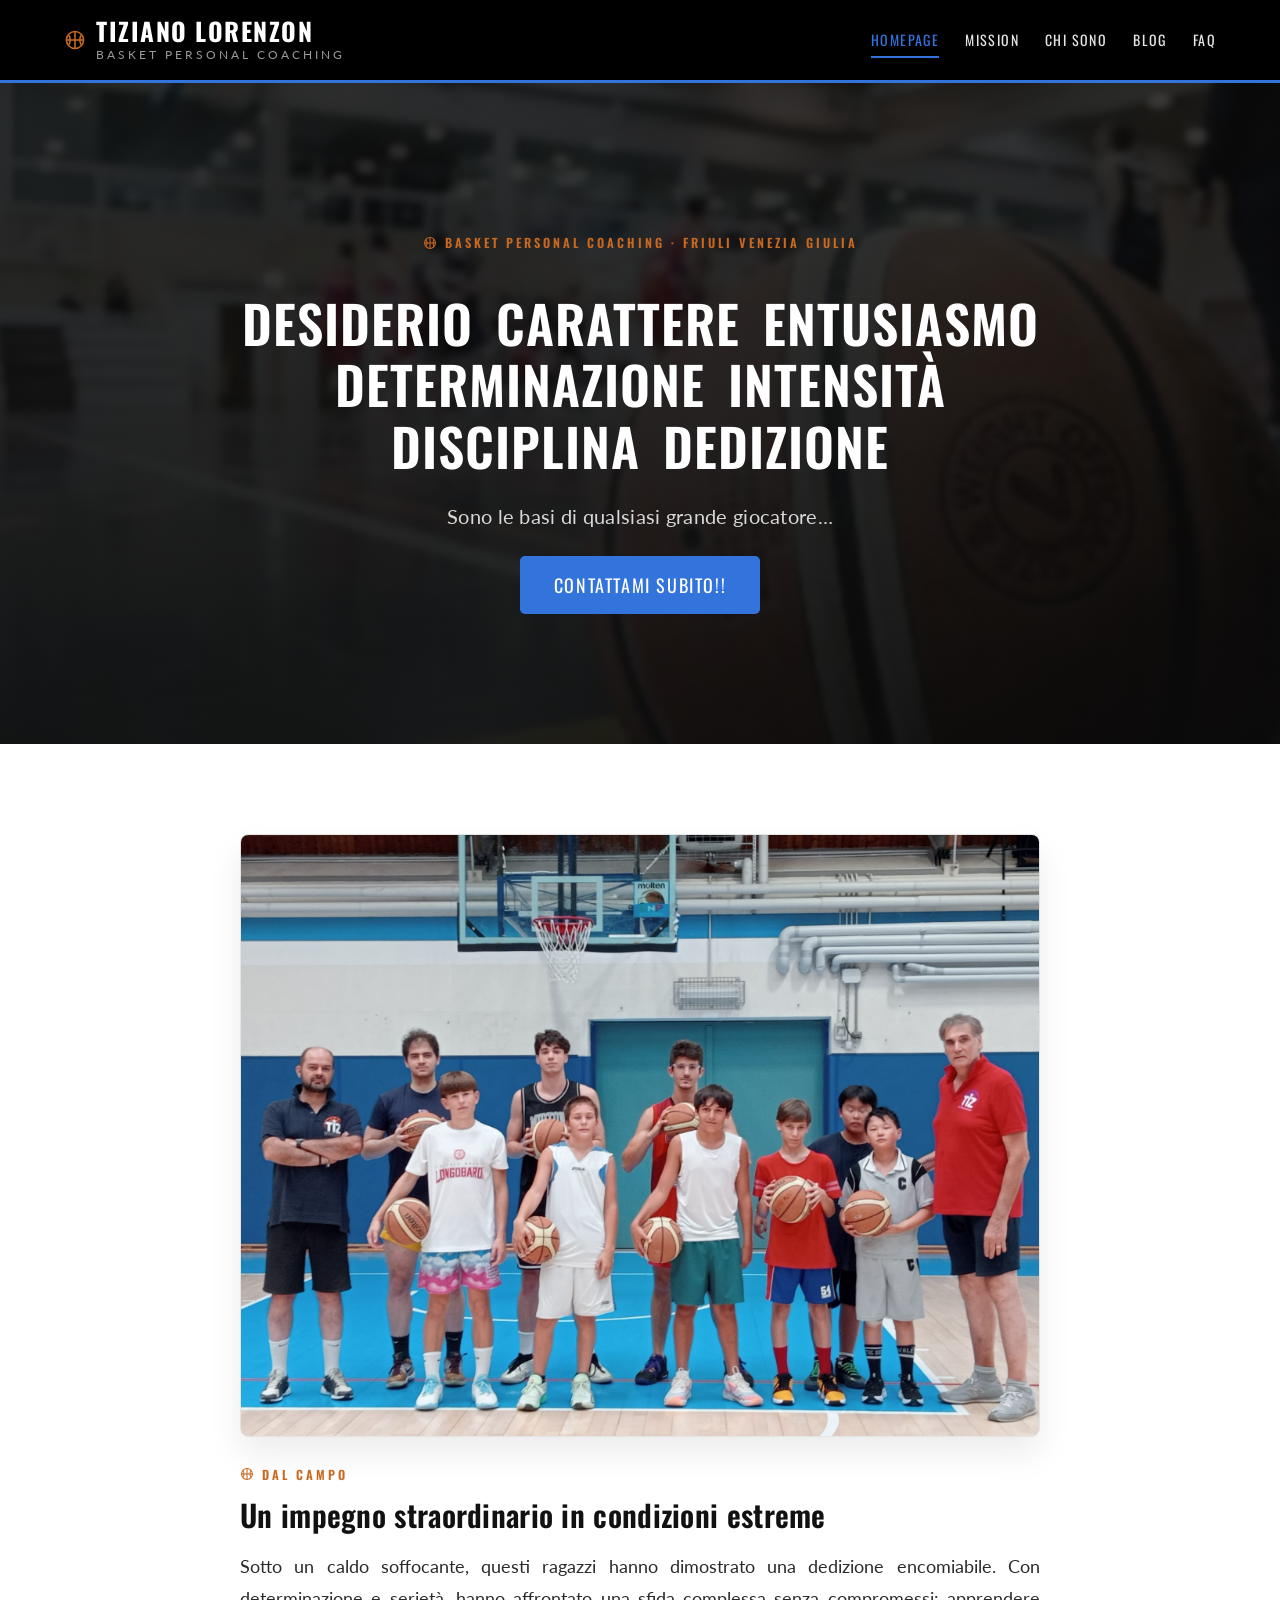
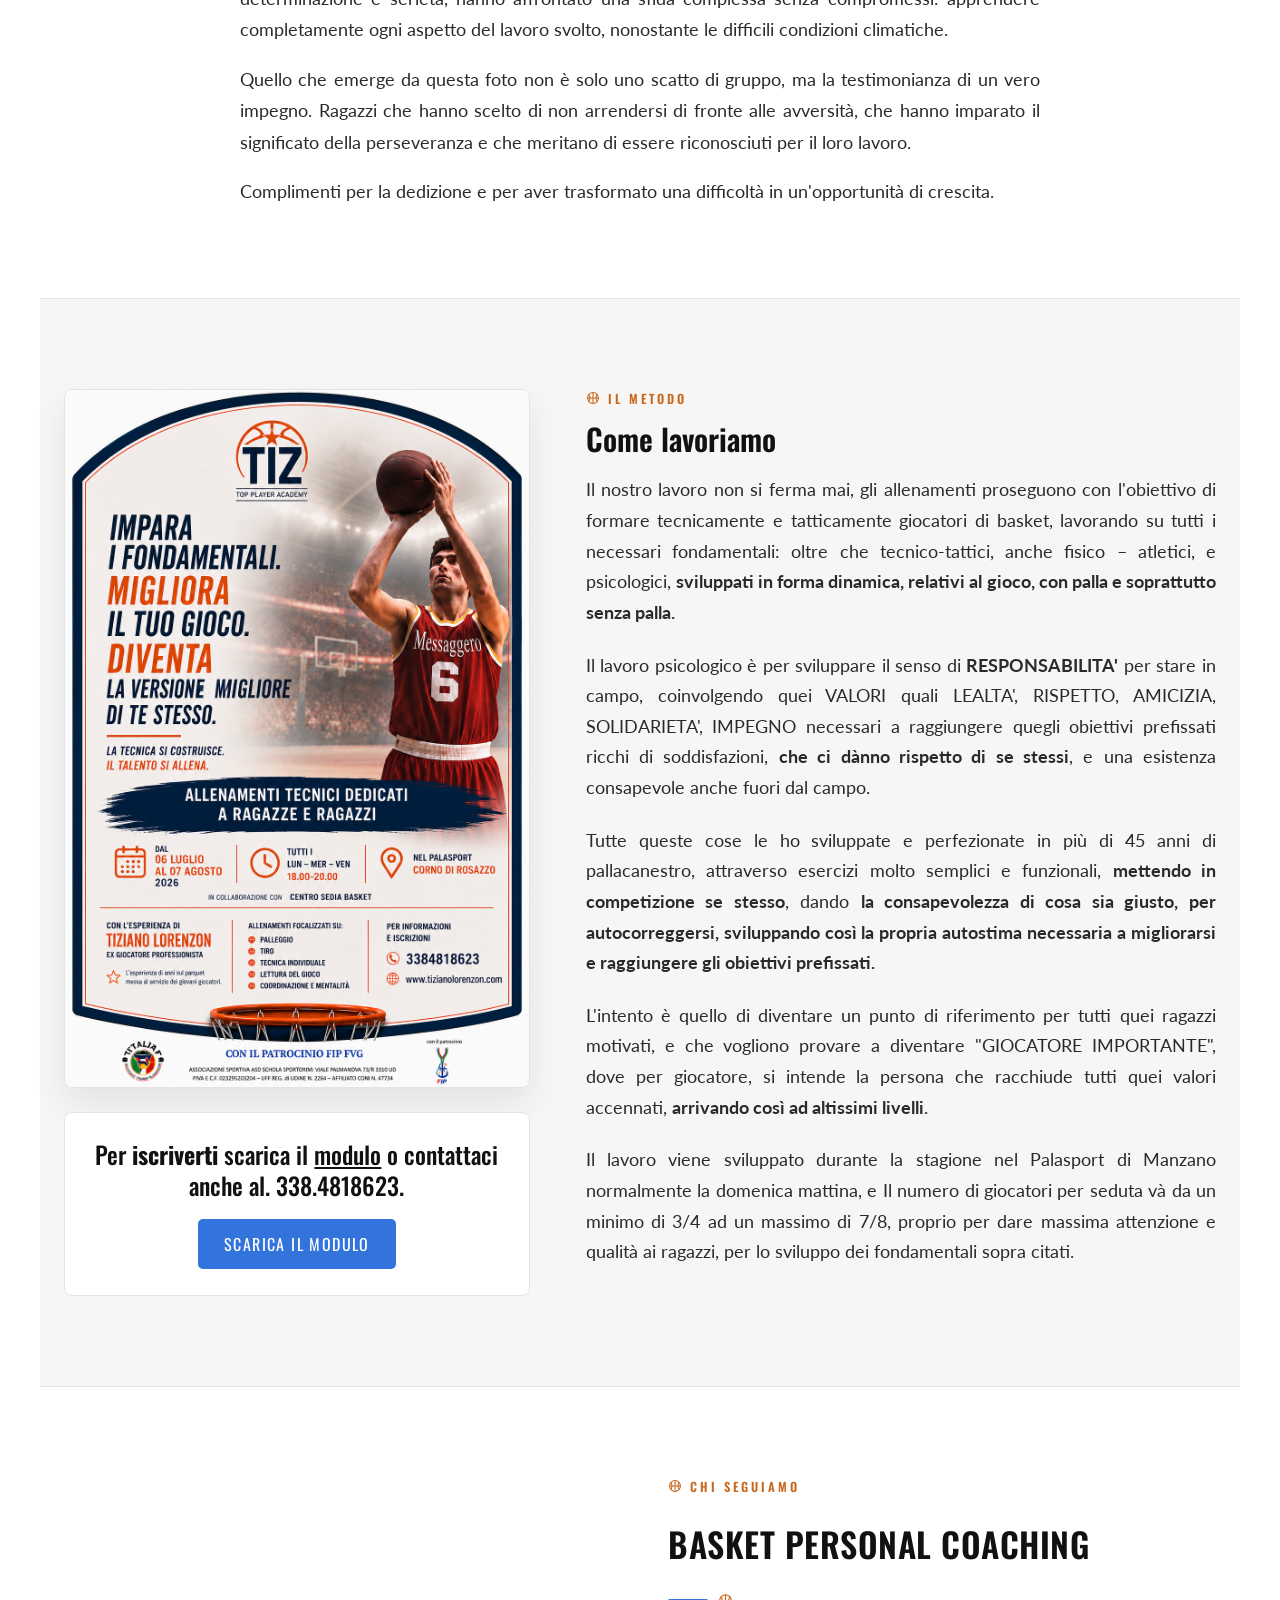
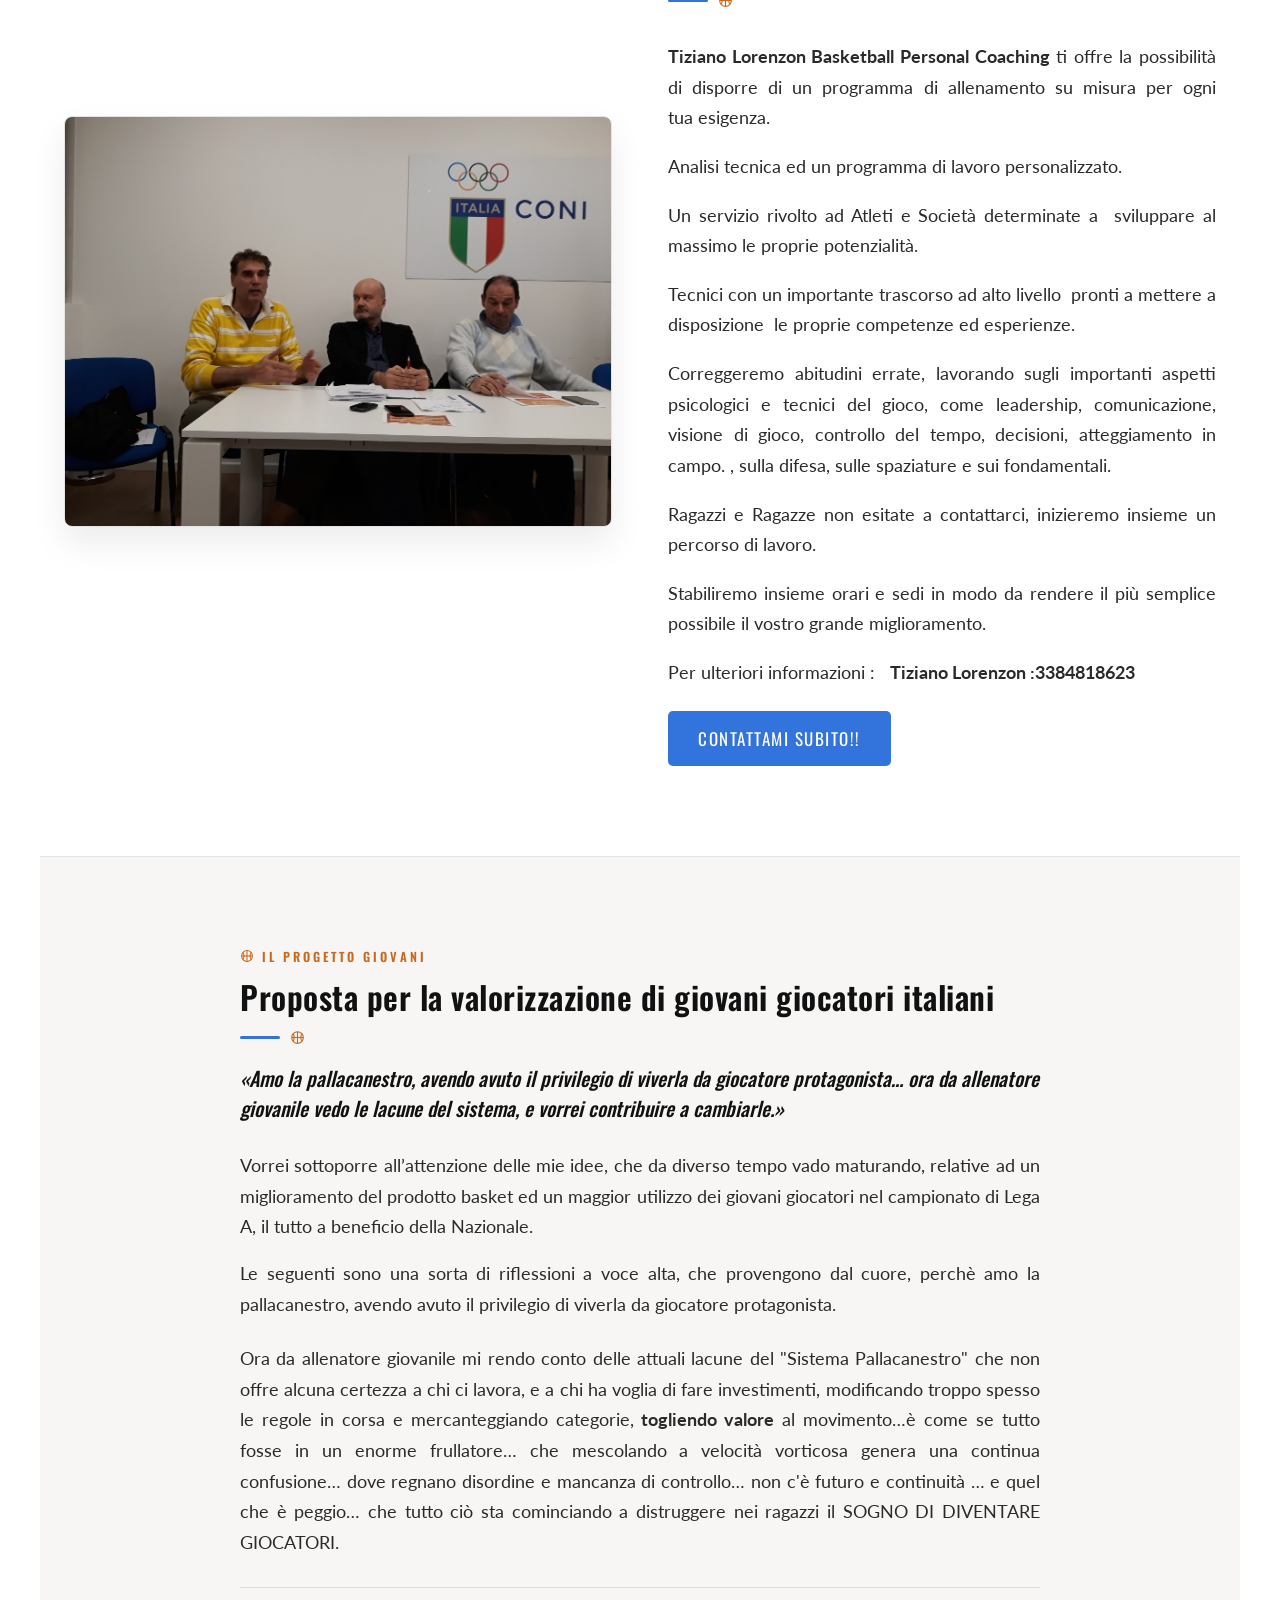
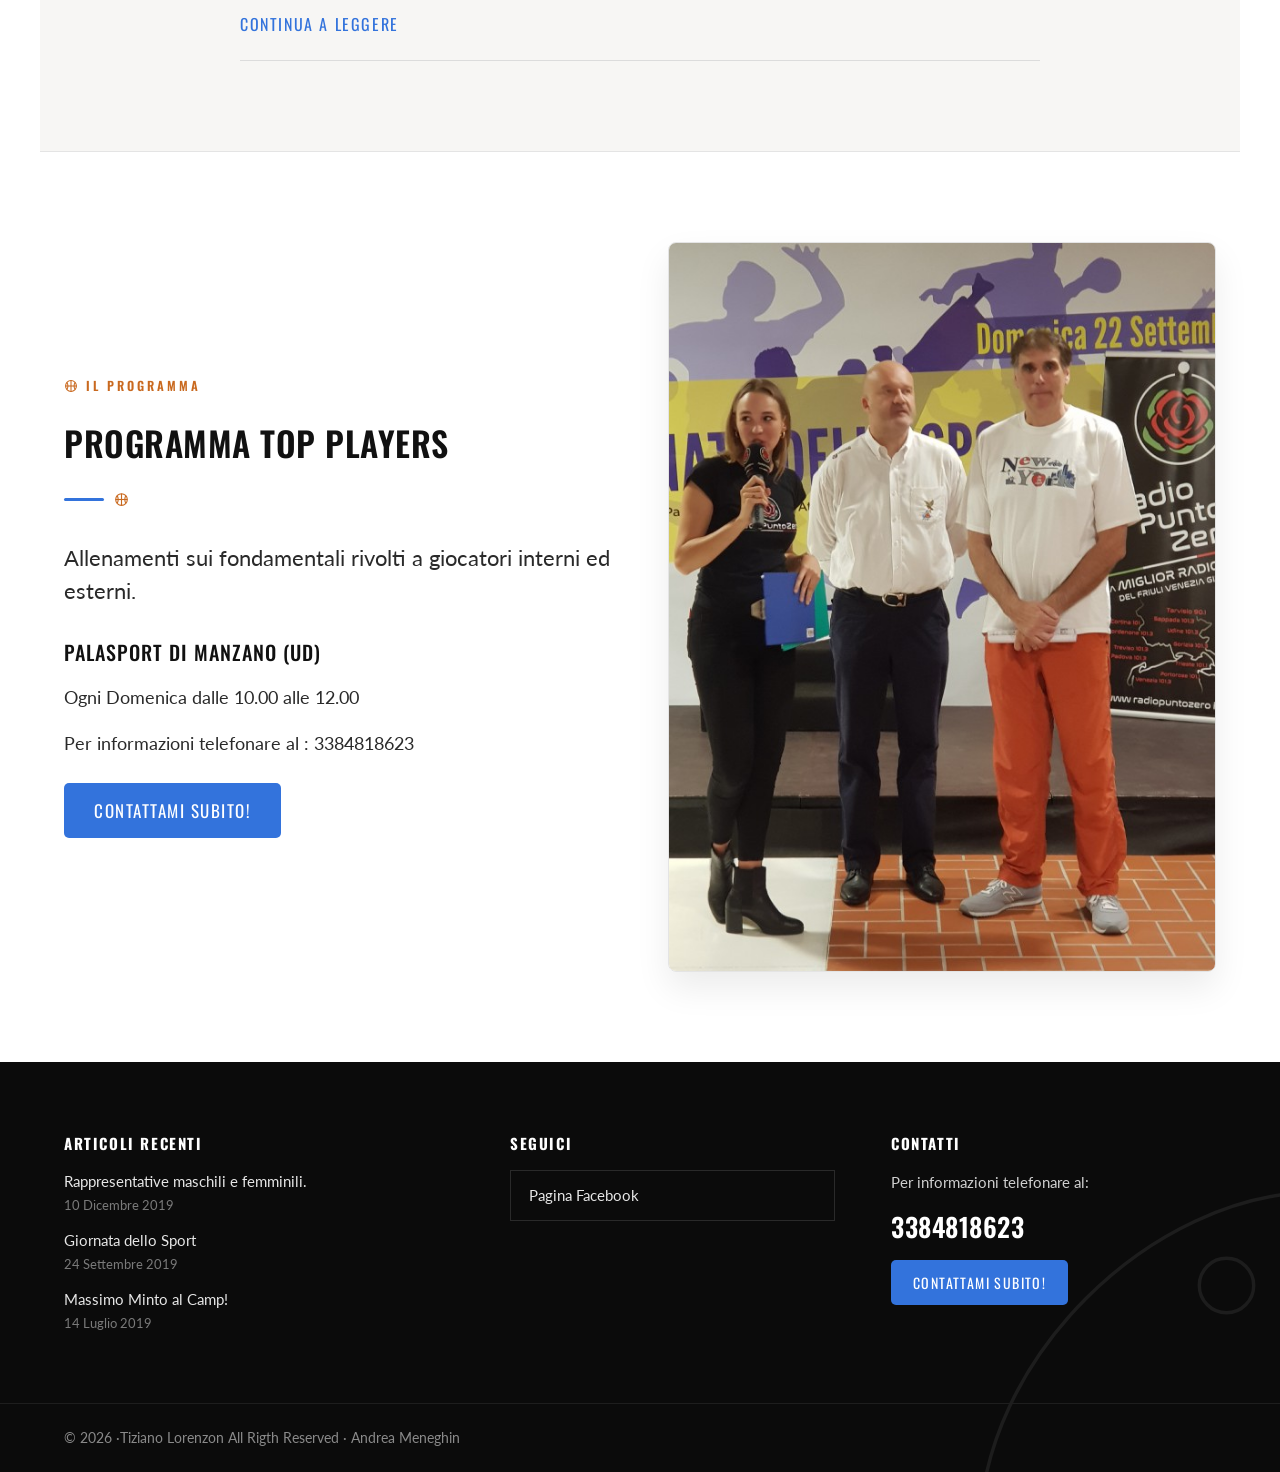
==== index.html @ ccef646a "Revert "Make internal links/paths absolute, drop placeholder footer link, fix typo" This reverts com" ====
<!DOCTYPE html>
<html lang="it">
<head>
<meta charset="utf-8"/>
<meta name="viewport" content="width=device-width, initial-scale=1"/>
<title>Tiziano Lorenzon — Basket Personal Coaching</title>
<meta name="description" content="Tiziano Lorenzon, ex giocatore professionista di Serie A, offre allenamenti personalizzati di basket per ragazzi e ragazze in Friuli Venezia Giulia con la TIZ Top Player Academy."/>
<link rel="canonical" href="https://tizianolorenzon.com/"/>
<meta property="og:type" content="website"/>
<meta property="og:site_name" content="Tiziano Lorenzon Basket Personal Coaching"/>
<meta property="og:title" content="Tiziano Lorenzon — Basket Personal Coaching"/>
<meta property="og:description" content="Tiziano Lorenzon, ex giocatore professionista di Serie A, offre allenamenti personalizzati di basket per ragazzi e ragazze in Friuli Venezia Giulia con la TIZ Top Player Academy."/>
<meta property="og:url" content="https://tizianolorenzon.com/"/>
<meta property="og:image" content="https://tizianolorenzon.com/uploads/tiz-camp.jpg"/>
<meta property="og:locale" content="it_IT"/>
<meta name="twitter:card" content="summary_large_image"/>
<meta name="twitter:title" content="Tiziano Lorenzon — Basket Personal Coaching"/>
<meta name="twitter:description" content="Tiziano Lorenzon, ex giocatore professionista di Serie A, offre allenamenti personalizzati di basket per ragazzi e ragazze in Friuli Venezia Giulia."/>
<meta name="twitter:image" content="https://tizianolorenzon.com/uploads/tiz-camp.jpg"/>
<link rel="icon" href="data:image/svg+xml,%3Csvg xmlns='http://www.w3.org/2000/svg' viewBox='0 0 24 24' fill='none' stroke='%23c9691f' stroke-width='1.8'%3E%3Ccircle cx='12' cy='12' r='9.3'/%3E%3Cpath d='M12 2.7v18.6'/%3E%3Cpath d='M2.7 12h18.6'/%3E%3Cpath d='M4.7 5.9c2.7 2.9 2.7 9.3 0 12.2'/%3E%3Cpath d='M19.3 5.9c-2.7 2.9-2.7 9.3 0 12.2'/%3E%3C/svg%3E"/>
<link rel="preconnect" href="https://fonts.googleapis.com"/>
<link rel="preconnect" href="https://fonts.gstatic.com" crossorigin/>
<link href="https://fonts.googleapis.com/css2?family=Oswald:wght@400;500;600;700&family=Lato:ital,wght@0,400;0,700;1,400&display=swap" rel="stylesheet"/>
<link href="assets/site.css" rel="stylesheet"/>
</head>
<body>
<div style="width:100%;background:#ffffff">

  <header style="position:sticky;top:0;z-index:50;background:#000000;color:#ffffff;border-bottom:3px solid var(--tl-blue)">
    <div style="max-width:1200px;margin:0 auto;padding:18px 24px;display:flex;align-items:center;justify-content:space-between;gap:24px;flex-wrap:wrap">
      <a href="index.html" style="color:#fff;display:flex;align-items:center;gap:10px">
        <svg class="tl-logo-ball" width="22" height="22" viewBox="0 0 24 24" fill="none" stroke="currentColor" stroke-width="1.7" aria-hidden="true"><circle cx="12" cy="12" r="9.3"/><path d="M12 2.7v18.6"/><path d="M2.7 12h18.6"/><path d="M4.7 5.9c2.7 2.9 2.7 9.3 0 12.2"/><path d="M19.3 5.9c-2.7 2.9-2.7 9.3 0 12.2"/></svg>
        <span style="display:flex;flex-direction:column;gap:4px">
          <span style="font-family:Oswald,sans-serif;font-size:25px;font-weight:700;line-height:1;letter-spacing:1.5px;text-transform:uppercase">Tiziano Lorenzon</span>
          <span style="font-size:12px;letter-spacing:3px;text-transform:uppercase;color:#9a9a9a">Basket Personal Coaching</span>
        </span>
      </a>
      <input type="checkbox" id="tl-menu-toggle" class="tl-menu-toggle"/>
      <label for="tl-menu-toggle" class="tl-hamburger" aria-label="Apri menu"><span></span><span></span><span></span></label>
      <nav class="tl-nav" style="display:flex;align-items:center;gap:26px;flex-wrap:wrap;font-family:Oswald,sans-serif;font-size:14px;letter-spacing:1.4px;text-transform:uppercase">
        <a href="index.html" style="color:var(--tl-blue);padding:6px 0;border-bottom:2px solid var(--tl-blue)">Homepage</a>
        <a class="hv0" href="mission.html" style="color:#e6e6e6;padding:6px 0;border-bottom:2px solid transparent">Mission</a>
        <a class="hv0" href="chi-sono.html" style="color:#e6e6e6;padding:6px 0;border-bottom:2px solid transparent">Chi sono</a>
        <a class="hv0" href="blog.html" style="color:#e6e6e6;padding:6px 0;border-bottom:2px solid transparent">Blog</a>
        <a class="hv0" href="faq.html" style="color:#e6e6e6;padding:6px 0;border-bottom:2px solid transparent">Faq</a>
      </nav>
    </div>
  </header>

  <section style="position:relative;background:#0b0b0b;overflow:hidden">
    <img src="uploads/pexels-bk-aguilar-945471-1-1-300x207.jpg" alt="" style="position:absolute;inset:0;width:100%;height:100%;object-fit:cover;opacity:0.5;filter:grayscale(0.4) blur(2px);transform:scale(1.05)"/>
    <div style="position:absolute;inset:0;background:linear-gradient(180deg,rgba(11,11,11,0.62) 0%,rgba(11,11,11,0.82) 100%)"></div>
    <div class="tl-hero-pad" style="position:relative;max-width:900px;margin:0 auto;padding:150px 24px 130px;display:flex;flex-direction:column;align-items:center;gap:28px;text-align:center">
      <span class="tl-eyebrow" style="color:var(--tl-orange)"><svg viewBox="0 0 24 24" fill="none" stroke="currentColor" stroke-width="1.8" aria-hidden="true"><circle cx="12" cy="12" r="9.3"/><path d="M12 2.7v18.6"/><path d="M2.7 12h18.6"/><path d="M4.7 5.9c2.7 2.9 2.7 9.3 0 12.2"/><path d="M19.3 5.9c-2.7 2.9-2.7 9.3 0 12.2"/></svg>Basket Personal Coaching &middot; Friuli Venezia Giulia</span>
      <h1 class="tl-hero-h" style="margin:0;font-family:Oswald,sans-serif;font-weight:600;font-size:52px;line-height:1.18;letter-spacing:1px;word-spacing:9px;color:#ffffff;text-transform:uppercase">Desiderio Carattere Entusiasmo Determinazione Intensità Disciplina Dedizione</h1>
      <p style="margin:0;font-size:20px;color:#d8d8d8;letter-spacing:0.3px">Sono le basi di qualsiasi grande giocatore&#8230;</p>
      <a class="hv3" href="mailto:basket.tiziano@gmail.com" style="background:var(--tl-blue);color:#ffffff;font-family:Oswald,sans-serif;font-size:18px;letter-spacing:1.6px;text-transform:uppercase;padding:16px 34px;border-radius:5px">Contattami subito!!</a>
    </div>
  </section>

  <section class="tl-pad" style="max-width:1200px;margin:0 auto;padding:90px 24px 0">
    <div style="max-width:800px;margin:0 auto">
      <img class="tl-frame" src="uploads/tiz-camp.jpg" alt="Un impegno straordinario in condizioni estreme" width="2040" height="1536" style="width:100%;height:auto;margin-bottom:28px"/>
      <span class="tl-eyebrow"><svg viewBox="0 0 24 24" fill="none" stroke="currentColor" stroke-width="1.8" aria-hidden="true"><circle cx="12" cy="12" r="9.3"/><path d="M12 2.7v18.6"/><path d="M2.7 12h18.6"/><path d="M4.7 5.9c2.7 2.9 2.7 9.3 0 12.2"/><path d="M19.3 5.9c-2.7 2.9-2.7 9.3 0 12.2"/></svg>Dal campo</span>
      <h2 style="margin:0 0 18px;font-family:Oswald,sans-serif;font-weight:600;font-size:30px;line-height:1.25;letter-spacing:0.3px;color:var(--tl-ink-3)">Un impegno straordinario in condizioni estreme</h2>
      <div style="display:flex;flex-direction:column;gap:18px;font-size:17.5px;line-height:1.8;color:var(--tl-ink-2);text-align:justify;text-wrap:pretty">
        <p style="margin:0">Sotto un caldo soffocante, questi ragazzi hanno dimostrato una dedizione encomiabile. Con determinazione e serietà, hanno affrontato una sfida complessa senza compromessi: apprendere completamente ogni aspetto del lavoro svolto, nonostante le difficili condizioni climatiche.</p>
        <p style="margin:0">Quello che emerge da questa foto non è solo uno scatto di gruppo, ma la testimonianza di un vero impegno. Ragazzi che hanno scelto di non arrendersi di fronte alle avversità, che hanno imparato il significato della perseveranza e che meritano di essere riconosciuti per il loro lavoro.</p>
        <p style="margin:0">Complimenti per la dedizione e per aver trasformato una difficoltà in un'opportunità di crescita.</p>
      </div>
    </div>
  </section>

  <section class="tl-pad" style="max-width:1200px;margin:0 auto;padding:90px 24px;margin-top:90px;background:var(--tl-bg-alt);border-top:1px solid var(--tl-border);border-bottom:1px solid var(--tl-border)">
    <div class="tl-2col" style="display:grid;grid-template-columns:0.85fr 1.15fr;gap:56px;align-items:start">
      <div class="tl-sticky" style="display:flex;flex-direction:column;gap:24px;position:sticky;top:130px">
        <img class="tl-frame" src="uploads/Tiz.png" alt="TIZ Top Player Academy 2026" width="1024" height="1536" style="width:100%;max-width:1024px;height:auto;aspect-ratio:1024/1536"/>
        <div class="tl-card" style="background:#ffffff;padding:26px;display:flex;flex-direction:column;gap:18px;align-items:center;text-align:center">
          <h2 style="margin:0;font-family:Oswald,sans-serif;font-weight:500;font-size:24px;line-height:1.3;color:var(--tl-ink-3)">Per <strong style="font-weight:700">iscriverti</strong> scarica il <a href="uploads/ISCR.-ACADEMY.pdf" download style="color:var(--tl-ink-3);text-decoration:underline">modulo</a>&nbsp;o contattaci anche al. 338.4818623.</h2>
          <a class="hv3" href="uploads/ISCR.-ACADEMY.pdf" download style="background:var(--tl-blue);color:#ffffff;font-family:Oswald,sans-serif;font-size:16px;letter-spacing:1.4px;text-transform:uppercase;padding:13px 26px;border-radius:5px">Scarica il modulo</a>
        </div>
      </div>
      <div>
        <span class="tl-eyebrow"><svg viewBox="0 0 24 24" fill="none" stroke="currentColor" stroke-width="1.8" aria-hidden="true"><circle cx="12" cy="12" r="9.3"/><path d="M12 2.7v18.6"/><path d="M2.7 12h18.6"/><path d="M4.7 5.9c2.7 2.9 2.7 9.3 0 12.2"/><path d="M19.3 5.9c-2.7 2.9-2.7 9.3 0 12.2"/></svg>Il metodo</span>
        <h2 style="margin:0 0 18px;font-family:Oswald,sans-serif;font-weight:600;font-size:30px;line-height:1.25;color:var(--tl-ink-3)">Come lavoriamo</h2>
        <div style="display:flex;flex-direction:column;gap:22px;font-size:17.5px;line-height:1.75;color:var(--tl-ink-2);text-align:justify;text-wrap:pretty">
          <p style="margin:0">Il nostro lavoro non si ferma mai, gli allenamenti proseguono con l'obiettivo di formare tecnicamente e tatticamente giocatori di basket, lavorando su tutti i necessari fondamentali: oltre che tecnico-tattici, anche fisico – atletici, e psicologici, <strong>sviluppati in forma dinamica, relativi al gioco, con palla e soprattutto senza palla.</strong></p>
          <p style="margin:0">Il lavoro psicologico è per sviluppare il senso di <strong>RESPONSABILITA'</strong> per stare in campo, coinvolgendo quei VALORI quali LEALTA', RISPETTO, AMICIZIA, SOLIDARIETA', IMPEGNO necessari a raggiungere quegli obiettivi prefissati ricchi di soddisfazioni, <strong>che ci dànno rispetto di se stessi</strong>, e una esistenza consapevole anche fuori dal campo.</p>
          <p style="margin:0">Tutte queste cose le ho sviluppate e perfezionate in più di 45 anni di pallacanestro, attraverso esercizi molto semplici e funzionali, <strong>mettendo in competizione se stesso</strong>, dando <strong>la consapevolezza di cosa sia giusto, per autocorreggersi, sviluppando così la propria autostima necessaria a migliorarsi e raggiungere gli obiettivi prefissati.</strong></p>
          <p style="margin:0">L'intento è quello di diventare un punto di riferimento per tutti quei ragazzi motivati, e che vogliono provare a diventare "GIOCATORE IMPORTANTE", dove per giocatore, si intende la persona che racchiude tutti quei valori accennati, <strong>arrivando così ad altissimi livelli</strong>.</p>
          <p style="margin:0">Il lavoro viene sviluppato durante la stagione nel Palasport di Manzano normalmente la domenica mattina, e Il numero di giocatori per seduta và da un minimo di 3/4 ad un massimo di 7/8, proprio per dare massima attenzione e qualità ai ragazzi, per lo sviluppo dei fondamentali sopra citati.</p>
        </div>
      </div>
    </div>
  </section>

  <section class="tl-pad" style="max-width:1200px;margin:0 auto;padding:90px 24px">
    <div class="tl-2col" style="display:grid;grid-template-columns:1fr 1fr;gap:56px;align-items:center">
      <img class="tl-frame" src="uploads/TIZ-b-1.jpg" alt="Allenamento di Basket Personal Coaching" width="600" height="450" style="width:100%;height:auto;aspect-ratio:600/450;object-fit:cover"/>
      <div style="display:flex;flex-direction:column;gap:16px">
        <span class="tl-eyebrow"><svg viewBox="0 0 24 24" fill="none" stroke="currentColor" stroke-width="1.8" aria-hidden="true"><circle cx="12" cy="12" r="9.3"/><path d="M12 2.7v18.6"/><path d="M2.7 12h18.6"/><path d="M4.7 5.9c2.7 2.9 2.7 9.3 0 12.2"/><path d="M19.3 5.9c-2.7 2.9-2.7 9.3 0 12.2"/></svg>Chi seguiamo</span>
        <h3 style="margin:0;font-family:Oswald,sans-serif;font-weight:600;font-size:34px;line-height:1.15;letter-spacing:0.5px;text-transform:uppercase;color:var(--tl-ink-3)">Basket Personal Coaching</h3>
        <div class="tl-mark"><span class="tl-mark-line"></span><svg class="tl-mark-ball" viewBox="0 0 24 24" fill="none" stroke="currentColor" stroke-width="1.8" aria-hidden="true"><circle cx="12" cy="12" r="9.3"/><path d="M12 2.7v18.6"/><path d="M2.7 12h18.6"/><path d="M4.7 5.9c2.7 2.9 2.7 9.3 0 12.2"/><path d="M19.3 5.9c-2.7 2.9-2.7 9.3 0 12.2"/></svg></div>
        <div style="display:flex;flex-direction:column;gap:18px;font-size:17.5px;line-height:1.75;color:var(--tl-ink-2);text-align:justify;text-wrap:pretty">
          <p style="margin:0"><strong>Tiziano Lorenzon Basketball Personal Coaching</strong> ti offre la possibilità di disporre di un programma di allenamento su misura per ogni tua esigenza.</p>
          <p style="margin:0">Analisi tecnica ed un&nbsp;programma di lavoro personalizzato.</p>
          <p style="margin:0">Un servizio rivolto ad Atleti e Società determinate a&nbsp;&nbsp;sviluppare al massimo le proprie potenzialità.</p>
          <p style="margin:0">Tecnici&nbsp;con un importante trascorso ad alto livello&nbsp; pronti&nbsp;a mettere a disposizione&nbsp; le proprie competenze ed esperienze.</p>
          <p style="margin:0">Correggeremo abitudini errate, lavorando sugli importanti aspetti psicologici e tecnici del gioco, come&nbsp;leadership,&nbsp;comunicazione, visione di gioco, controllo del tempo, decisioni, atteggiamento in campo.&nbsp;, sulla difesa, sulle spaziature e sui fondamentali.</p>
          <p style="margin:0">Ragazzi e Ragazze non esitate a contattarci, inizieremo insieme un percorso di lavoro.</p>
          <p style="margin:0">Stabiliremo insieme orari e sedi in modo da rendere il più semplice possibile il vostro grande miglioramento.</p>
          <p style="margin:0">Per ulteriori informazioni : &nbsp; <strong>Tiziano Lorenzon :3384818623</strong></p>
        </div>
        <div style="display:flex;margin-top:6px">
          <a class="hv3" href="mailto:basket.tiziano@gmail.com" style="background:var(--tl-blue);color:#ffffff;font-family:Oswald,sans-serif;font-size:17px;letter-spacing:1.5px;text-transform:uppercase;padding:15px 30px;border-radius:5px">Contattami subito!!</a>
        </div>
      </div>
    </div>
  </section>

  <section class="tl-pad" style="max-width:1200px;margin:0 auto;padding:90px 24px;background:var(--tl-bg-alt);border-top:1px solid var(--tl-border);border-bottom:1px solid var(--tl-border)">
    <div style="max-width:800px;margin:0 auto">
      <span class="tl-eyebrow"><svg viewBox="0 0 24 24" fill="none" stroke="currentColor" stroke-width="1.8" aria-hidden="true"><circle cx="12" cy="12" r="9.3"/><path d="M12 2.7v18.6"/><path d="M2.7 12h18.6"/><path d="M4.7 5.9c2.7 2.9 2.7 9.3 0 12.2"/><path d="M19.3 5.9c-2.7 2.9-2.7 9.3 0 12.2"/></svg>Il progetto giovani</span>
      <h3 style="margin:0 0 8px;font-family:Oswald,sans-serif;font-weight:600;font-size:32px;line-height:1.2;letter-spacing:0.5px;color:var(--tl-ink-3);text-wrap:balance">Proposta per la valorizzazione di giovani giocatori italiani</h3>
      <div class="tl-mark"><span class="tl-mark-line"></span><svg class="tl-mark-ball" viewBox="0 0 24 24" fill="none" stroke="currentColor" stroke-width="1.8" aria-hidden="true"><circle cx="12" cy="12" r="9.3"/><path d="M12 2.7v18.6"/><path d="M2.7 12h18.6"/><path d="M4.7 5.9c2.7 2.9 2.7 9.3 0 12.2"/><path d="M19.3 5.9c-2.7 2.9-2.7 9.3 0 12.2"/></svg></div>
      <blockquote style="margin:0 0 28px;padding:0;border:none;font-family:Oswald,sans-serif;font-weight:500;font-size:20px;font-style:italic;line-height:1.5;color:var(--tl-ink-3)">&laquo;Amo la pallacanestro, avendo avuto il privilegio di viverla da giocatore protagonista&#8230; ora da allenatore giovanile vedo le lacune del sistema, e vorrei contribuire a cambiarle.&raquo;</blockquote>
      <div style="display:flex;flex-direction:column;gap:16px;font-size:17.5px;line-height:1.75;color:var(--tl-ink-2);text-align:justify">
        <p style="margin:0">Vorrei sottoporre all&#8217;attenzione delle mie idee, che da diverso tempo vado maturando, relative ad un miglioramento del prodotto basket ed un maggior utilizzo dei giovani giocatori nel campionato di Lega A, il tutto a beneficio della Nazionale.</p>
        <p style="margin:0">Le seguenti sono una sorta di riflessioni a voce alta, che provengono dal cuore, perchè amo la pallacanestro, avendo avuto il privilegio di viverla da giocatore protagonista.</p>
      </div>
      <p style="margin:24px 0 0;font-size:17.5px;line-height:1.75;color:var(--tl-ink-2);text-align:justify">Ora da allenatore giovanile mi rendo conto delle attuali lacune del "Sistema Pallacanestro" che non offre alcuna certezza a chi ci lavora, e a chi ha voglia di fare investimenti, modificando troppo spesso le regole in corsa e mercanteggiando categorie, <strong>togliendo valore</strong> al movimento…è come se tutto fosse in un enorme frullatore… che mescolando a velocità vorticosa genera una continua confusione… dove regnano disordine e mancanza di controllo… non c'è futuro e continuità … e quel che è peggio… che tutto ciò sta cominciando a distruggere nei ragazzi il SOGNO DI DIVENTARE GIOCATORI.</p>
      <details style="border-top:1px solid #dcdcdc;border-bottom:1px solid #dcdcdc;padding:4px 0;margin-top:28px">
        <summary style="font-family:Oswald,sans-serif;font-size:16px;letter-spacing:1.6px;text-transform:uppercase;color:var(--tl-blue);padding:20px 0;list-style:none">Continua a leggere</summary>
        <div style="display:flex;flex-direction:column;gap:18px;font-size:17px;line-height:1.75;color:var(--tl-ink-2);text-align:justify;padding-bottom:32px">
          <p style="margin:0">Per es nel calcio questo non avviene in quanto ambiente più tradizionalista e pragmatico oltre ad avere regole precise e consolidate &#8230;inoltre mi rendo conto delle carenze che i giovani evidenziano, soprattutto a livello tattico, e mi piacerebbe contribuire per colmare queste lacune. Uno dei principali problemi&#8230;tolte alcune eccezioni&#8230; è il <strong>limitato spazio riservato ai giovani giocatori italiani,</strong> a vantaggio di giocatori comunitari di pari età. Le motivazioni sono tante&#8230;tecnico-tattiche, atletiche, di mentalità, e non ultime, economiche&#8230; Considerando che con le Nazionali giovanili ottengono grandi risultati, spesso vincendo, non si capisce perchè poi, i ragazzi, non trovino spazio nelle squadre senior&#8230;viene da pensare che il livello senior sia elevatissimo&#8230;oppure quello under sia bassissimo&#8230; Partiamo dalla semplice constatazione che&#8230;per diventare protagonisti bisogna giocare&#8230;<strong>meritando il campo</strong>&#8230; Purtroppo le disposizioni attualmente in vigore, obbligano le società ad avere una quota di giocatori UNDER, senza guardare le effettive capacità dei ragazzi, ma solamente la carta d&#8217;identità&#8230;che a questo proposito sono ambitissimi fino al momento che mantengono quello status, ma il giorno in cui diventano senior&#8230;se non sono bravi&#8230;non interessano più a nessuno&#8230; Questo oltre che essere moralmente deprecabile perchè non si tiene conto del fatto che i giocatori sono &#8230;persone e non merce che puoi accantonare e buttar via a cuor leggero&#8230; non incentiva i giovani a migliorarsi avendo comunque il posto garantito&#8230;tante volte senza meritarlo, e spesso senza esserselo guadagnato&#8230;anche se per un determinato periodo&#8230; in pratica vengono a mancare tutti quei <strong>requisiti meritocratici</strong> che sono alla base di competenze e di un movimento sano e duraturo, e che specialmente garantisca continuità. Inoltre un&#8217;altro obiettivo&#8230;che ritengo imprescindibile&#8230; è attrarre l&#8217;attenzione mediatica e degli sponsors, suscitando interesse con una formula accattivante. Avendo fatto la necessaria premessa, sono a proporre quanto segue:</p>
          <ul class="tl-ball-list">
            <li><svg viewBox="0 0 24 24" fill="none" stroke="currentColor" stroke-width="1.8" aria-hidden="true"><circle cx="12" cy="12" r="9.3"/><path d="M12 2.7v18.6"/><path d="M2.7 12h18.6"/><path d="M4.7 5.9c2.7 2.9 2.7 9.3 0 12.2"/><path d="M19.3 5.9c-2.7 2.9-2.7 9.3 0 12.2"/></svg><span>Una Lega A completamente libera e senza vincoli di età o di passaporto&#8230;si può tesserare chiunque si ritienga meritevole delle proprie leggittime aspettative sportive, sapendo di &#8220;vendere&#8221; un prodotto di spettacolo&#8230;senza retrocessioni, o al massimo una…naturalmente con i conti in regola e auto sovvenzionandosi.</span></li>
            <li><svg viewBox="0 0 24 24" fill="none" stroke="currentColor" stroke-width="1.8" aria-hidden="true"><circle cx="12" cy="12" r="9.3"/><path d="M12 2.7v18.6"/><path d="M2.7 12h18.6"/><path d="M4.7 5.9c2.7 2.9 2.7 9.3 0 12.2"/><path d="M19.3 5.9c-2.7 2.9-2.7 9.3 0 12.2"/></svg><span>Ridare interesse alle Società Sportive lavorando sul proprio settore giovanile, per esempio <strong>togliendo</strong> la formula del prestito (come succede nel calcio da sempre…se una cosa funziona…) in modo da generare un reale interesse sul ragazzo, che verrebbe sempre ceduto con formula definitiva ad ogni passaggio societario, fino alla fine del suo percorso giovanile, con evidente vantaggio di tutti i soggetti.</span></li>
            <li><svg viewBox="0 0 24 24" fill="none" stroke="currentColor" stroke-width="1.8" aria-hidden="true"><circle cx="12" cy="12" r="9.3"/><path d="M12 2.7v18.6"/><path d="M2.7 12h18.6"/><path d="M4.7 5.9c2.7 2.9 2.7 9.3 0 12.2"/><path d="M19.3 5.9c-2.7 2.9-2.7 9.3 0 12.2"/></svg><span>La A2 GOLD così come è articolata non ha visibilità mediatica di conseguenza non ha attrattiva da parte di sponsors. Per dare interesse a questa categoria proporrei di usarla come <strong>&#8220;SERBATOIO&#8221;</strong> da cui pescare per la Lega A. Un campionato <strong>riservato ai giocatori usciti dal settore giovanile dai 19 ai 26 anni ,</strong> 10 giovani più 2 giocatori extra comunitari per squadra, con un tetto salariale. Se non si può/vuole trasformare la A2 GOLD, si può creare un campionato nazionale riservato ai giovani, diviso a gironi es. NORD-SUD, con finali, come fanno in America stile universitari. Per rendere attrattivo di interesse e conveniente da parte delle società proporrei dei premi per chi raggiunge determinati obiettivi, così suddivisi:</span></li>
            <li><svg viewBox="0 0 24 24" fill="none" stroke="currentColor" stroke-width="1.8" aria-hidden="true"><circle cx="12" cy="12" r="9.3"/><path d="M12 2.7v18.6"/><path d="M2.7 12h18.6"/><path d="M4.7 5.9c2.7 2.9 2.7 9.3 0 12.2"/><path d="M19.3 5.9c-2.7 2.9-2.7 9.3 0 12.2"/></svg><span>Ogni società al momento dell'iscrizione al campionato versa (ad un soggetto, un ente, alla Fip ecc.) 2.500,00 euro per ogni giocatore che tessera, per un totale di 30.000,00 euro, <strong>formando un monte premi auto-sovvenzionato</strong>.</span></li>
          </ul>
          <p style="margin:0"><strong>Alle 16 squadre iscritte per 30.000,00 euro corrispondono 480.000,00 euro che saranno a disposizione a fine campionato per i seguenti premi:</strong></p>
          <div class="tl-card" style="display:grid;grid-template-columns:1fr;gap:2px;background:var(--tl-border);overflow:hidden;font-family:Oswald,sans-serif">
            <div style="background:#ffffff;padding:16px 18px;display:flex;justify-content:space-between;gap:20px;flex-wrap:wrap"><span style="font-weight:600">1. PREMIO 5 MIGLIORI GIOVANI in base alle statistiche ufficiali<br/><span style="font-weight:400;color:#555555">1° 25.000 &nbsp;2° 20.000 &nbsp;3°15.000 &nbsp;4° 10.000 &nbsp;5° 5.000</span></span><span style="font-weight:700;color:var(--tl-blue)">TOT 75.000 euro</span></div>
            <div style="background:#ffffff;padding:16px 18px;display:flex;justify-content:space-between;gap:20px;flex-wrap:wrap"><span style="font-weight:600">2. PREMIO 2 MIGLIORI EXTRACOMUNITARI (stat. uff.)<br/><span style="font-weight:400;color:#555555">1° 30.000 &nbsp;2° 15.000</span></span><span style="font-weight:700;color:var(--tl-blue)">TOT 45.000 euro</span></div>
            <div style="background:#ffffff;padding:16px 18px;display:flex;justify-content:space-between;gap:20px;flex-wrap:wrap"><span style="font-weight:600">3. PREMIO 5 SOCIETA' APPARTENENZA 5 MIGL. GIOV.<br/><span style="font-weight:400;color:#555555">50.000 CAD/SOC</span></span><span style="font-weight:700;color:var(--tl-blue)">TOT 250.000 euro</span></div>
            <div style="background:#ffffff;padding:16px 18px;display:flex;justify-content:space-between;gap:20px;flex-wrap:wrap"><span style="font-weight:600">4. PREMIO 3 MIGLIORI ALLENATORI<br/><span style="font-weight:400;color:#555555">1° 30.000 &nbsp;2° 20.000 &nbsp;3° 15.000</span></span><span style="font-weight:700;color:var(--tl-blue)">TOT 65.000 euro</span></div>
            <div style="background:#ffffff;padding:16px 18px;display:flex;justify-content:space-between;gap:20px;flex-wrap:wrap"><span style="font-weight:600">5. PREMIO 3 MIGLIORI ARBITRI<br/><span style="font-weight:400;color:#555555">15.000 CAD/UNO</span></span><span style="font-weight:700;color:var(--tl-blue)">TOT 45.000 euro</span></div>
            <div style="background:#0b0b0b;padding:16px 18px;display:flex;justify-content:flex-end;color:#ffffff;font-weight:700;letter-spacing:1px">TOTALE 480.000,00 euro</div>
          </div>
          <p style="margin:0">Naturalmente questo è solo uno specchietto propositivo, dove si possono cambiare le cifre, o aumentare i soggetti da premio ecc. Sono inoltre sicuro che questa formula può attrarre SPONSORS e TELEVISIONI perché si creerebbe un interesse puntando con lungimiranza alle future generazioni, <strong>garantendo continuità e qualità</strong>, organizzando anche eventi ad hoc. Per esempio una selezione dei migliori giovani che può partecipare ad un torneo fra selezioni, anche fra club europei o extraeuropei di pari categoria, oppure creando una sorta di eurolega per giovani, sempre con un'ottica di utilità per la Nazionale, e altre iniziative ancora. Credo che incentivando e creando un interesse competitivo da parte di tutti gli "attori" in causa, sia la scintilla che metterà in moto un meccanismo virtuoso, che ha tutte le potenzialità per sfornare giocatori, allenatori, arbitri e società di alto livello. <strong>Come si potrà osservare le società che lavorano bene recuperano "l'investimento" di inizio campionato.</strong></p>
          <p style="margin:0">Non credo di aver scoperto la panacea di tutti i mali. Forse però adesso sono maturi i tempi per dei cambiamenti, perché è sotto gli occhi di tutti, che il movimento ha bisogno di riforme (auspicate da tutti ma contrastate nei fatti), che diano continuità e soprattutto <strong>VALORE, QUALITA'</strong> e <strong>CONTINUITA'</strong> <strong>alla pallacanestro</strong>. In sostanza, penso che, se un giovane è bravo, non ha difficoltà a trovare spazio in campo&#8230;oggi&#8230; come in passato, dove non c'era nessun posto garantito per decreto. Purtroppo il modus vivendi, proviente dalla società civile, incentiva l&#8217;idea di raggiungere obiettivi con facilità e spesso per diritto, trascurando i doveri che sono dietro. Lo SPORT in generale, e noi, con la pallacanestro in particolare, possiamo contribuire a ripristinare un corretto bilanciamento dei DIRITTI e dei DOVERI nelle giovani generazioni, creando degli UOMINI RESPONSABILI, oltre che dei GIOCATORI MIGLIORI per DIVENTARE PROTAGONISTI nelle massime serie, garantendo così un <strong>ricambio continuo per la Nazionale.</strong></p>
        </div>
      </details>
    </div>
  </section>

  <section id="programmi" style="background:#ffffff">
    <div class="tl-2col tl-pad" style="max-width:1200px;margin:0 auto;padding:90px 24px;display:grid;grid-template-columns:1fr 1fr;gap:56px;align-items:center">
      <div style="display:flex;flex-direction:column;gap:16px">
        <span class="tl-eyebrow"><svg viewBox="0 0 24 24" fill="none" stroke="currentColor" stroke-width="1.8" aria-hidden="true"><circle cx="12" cy="12" r="9.3"/><path d="M12 2.7v18.6"/><path d="M2.7 12h18.6"/><path d="M4.7 5.9c2.7 2.9 2.7 9.3 0 12.2"/><path d="M19.3 5.9c-2.7 2.9-2.7 9.3 0 12.2"/></svg>Il programma</span>
        <h3 style="margin:0;font-family:Oswald,sans-serif;font-weight:600;font-size:34px;line-height:1.15;text-transform:uppercase;letter-spacing:0.5px;color:var(--tl-ink-3)">Programma Top Players</h3>
        <div class="tl-mark"><span class="tl-mark-line"></span><svg class="tl-mark-ball" viewBox="0 0 24 24" fill="none" stroke="currentColor" stroke-width="1.8" aria-hidden="true"><circle cx="12" cy="12" r="9.3"/><path d="M12 2.7v18.6"/><path d="M2.7 12h18.6"/><path d="M4.7 5.9c2.7 2.9 2.7 9.3 0 12.2"/><path d="M19.3 5.9c-2.7 2.9-2.7 9.3 0 12.2"/></svg></div>
        <p style="margin:0;font-size:22px;line-height:1.5;color:var(--tl-ink-2)">Allenamenti sui fondamentali rivolti a giocatori interni ed esterni.</p>
        <h5 style="margin:14px 0 0;font-family:Oswald,sans-serif;font-weight:500;font-size:20px;letter-spacing:1px;text-transform:uppercase;color:var(--tl-ink-3)">Palasport di Manzano (UD)</h5>
        <p style="margin:0;font-size:17.5px;line-height:1.7;color:var(--tl-ink-2)">Ogni Domenica dalle 10.00 alle 12.00</p>
        <p style="margin:0;font-size:17.5px;line-height:1.7;color:var(--tl-ink-2)">Per informazioni telefonare al : 3384818623</p>
        <div style="display:flex;margin-top:8px">
          <a class="hv3" href="mailto:basket.tiziano@gmail.com" style="background:var(--tl-blue);color:#ffffff;font-family:Oswald,sans-serif;font-size:17px;letter-spacing:1.5px;text-transform:uppercase;padding:15px 30px;border-radius:5px">Contattami subito!</a>
        </div>
      </div>
      <img class="tl-frame" src="uploads/TIZ-b-2.jpg" alt="Programma Top Players" width="600" height="800" style="width:100%;height:auto;aspect-ratio:600/800;object-fit:cover"/>
    </div>
  </section>

  <div style="position:relative;overflow:hidden;background:#0b0b0b;color:#cfcfcf">
    <svg class="tl-court-mark" viewBox="0 0 200 200" fill="none" stroke="#ffffff" stroke-width="2" aria-hidden="true"><path d="M0 200 C0 100 100 0 200 0"/><circle cx="145" cy="55" r="16"/></svg>
    <div class="tl-2col tl-pad" style="position:relative;max-width:1200px;margin:0 auto;padding:70px 24px;display:grid;grid-template-columns:1.2fr 1fr 1fr;gap:56px;align-items:start">
      <section style="display:flex;flex-direction:column;gap:16px">
        <h4 style="margin:0;font-family:Oswald,sans-serif;font-size:15px;letter-spacing:1.6px;text-transform:uppercase;color:#ffffff">Articoli recenti</h4>
        <ul style="margin:0;padding:0;list-style:none;display:flex;flex-direction:column;gap:14px;font-size:15px;line-height:1.5">
          <li style="display:flex;flex-direction:column;gap:3px"><a class="hv4" href="blog.html#rappresentative-maschili-e-femminili" style="color:#e6e6e6">Rappresentative maschili e femminili.</a><span style="color:#7a7a7a;font-size:13px">10 Dicembre 2019</span></li>
          <li style="display:flex;flex-direction:column;gap:3px"><a class="hv4" href="blog.html#giornata-dello-sport" style="color:#e6e6e6">Giornata dello Sport</a><span style="color:#7a7a7a;font-size:13px">24 Settembre 2019</span></li>
          <li style="display:flex;flex-direction:column;gap:3px"><a class="hv4" href="blog.html#massimo-minto-al-camp" style="color:#e6e6e6">Massimo Minto al Camp!</a><span style="color:#7a7a7a;font-size:13px">14 Luglio 2019</span></li>
        </ul>
      </section>
      <section style="display:flex;flex-direction:column;gap:16px">
        <h4 style="margin:0;font-family:Oswald,sans-serif;font-size:15px;letter-spacing:1.6px;text-transform:uppercase;color:#ffffff">Seguici</h4>
        <a class="hv5" href="https://www.facebook.com/Tiziano-Lorenzon-Basket-Personal-Coaching-673367626427045/" target="_blank" rel="noreferrer noopener" style="border:1px solid #2a2a2a;padding:14px 18px;color:#e6e6e6;font-size:15px;line-height:1.4">Pagina Facebook</a>
      </section>
      <section style="display:flex;flex-direction:column;gap:16px">
        <h4 style="margin:0;font-family:Oswald,sans-serif;font-size:15px;letter-spacing:1.6px;text-transform:uppercase;color:#ffffff">Contatti</h4>
        <p style="margin:0;font-size:15px;line-height:1.6;color:#cfcfcf">Per informazioni telefonare al:</p>
        <p style="margin:0;font-family:Oswald,sans-serif;font-size:26px;font-weight:600;letter-spacing:0.5px;line-height:1.3;color:#ffffff">3384818623</p>
        <div style="display:flex">
          <a class="hv3" href="mailto:basket.tiziano@gmail.com" style="background:var(--tl-blue);color:#ffffff;font-family:Oswald,sans-serif;font-size:14px;letter-spacing:1.4px;text-transform:uppercase;padding:12px 22px;border-radius:5px">Contattami subito!</a>
        </div>
      </section>
    </div>
    <footer style="position:relative;border-top:1px solid #1e1e1e">
      <div style="max-width:1200px;margin:0 auto;padding:26px 24px;font-size:13.5px;color:#8a8a8a">
        <p style="margin:0">&#x000A9;&nbsp;2026 &middot;Tiziano Lorenzon All Rigth Reserved &middot; <a class="hv1" href="http://mydomain.com/" style="color:#8a8a8a">Andrea Meneghin</a></p>
      </div>
    </footer>
  </div>
</div>
</body>
</html>
---- assets/site.css ----
:root{
  --tl-blue:#3373dc;
  --tl-blue-dark:#1f4fa3;
  --tl-orange:#c9691f;
  --tl-orange-dark:#a3540f;
  --tl-ink:#1c1c1c;
  --tl-ink-2:#2a2a2a;
  --tl-ink-3:#111111;
  --tl-muted:#7a7a7a;
  --tl-border:#e4e4e4;
  --tl-bg-alt:#f7f6f4;
  --tl-black:#0b0b0b;
}
html,body{margin:0;padding:0}
body{background:#ffffff;color:var(--tl-ink);font-family:Lato,Helvetica,Arial,sans-serif;-webkit-font-smoothing:antialiased}
*{box-sizing:border-box}
a{color:var(--tl-blue);text-decoration:none}
a:hover{color:var(--tl-blue-dark)}
summary{cursor:pointer}
summary::-webkit-details-marker{display:none}
img{max-width:100%}

.tl-hero-h{width:100%}
.tl-float-img{float:left;border:1px solid var(--tl-border);border-radius:8px}

/* header / hamburger menu */
.tl-menu-toggle{position:absolute;opacity:0;width:1px;height:1px;overflow:hidden}
.tl-hamburger{display:none;flex-direction:column;justify-content:center;gap:6px;width:30px;height:24px;cursor:pointer}
.tl-hamburger span{display:block;width:100%;height:2px;background:#ffffff;border-radius:1px;transition:transform .2s,opacity .2s}
.tl-logo-ball{color:var(--tl-orange);flex:none}

/* eyebrow kicker */
.tl-eyebrow{display:inline-flex;align-items:center;gap:8px;margin:0 0 12px;font-family:Oswald,sans-serif;font-size:12.5px;font-weight:600;letter-spacing:3px;text-transform:uppercase;color:var(--tl-orange)}
.tl-eyebrow svg{width:14px;height:14px;flex:none}

/* section accent mark: short line + ball */
.tl-mark{display:flex;align-items:center;gap:10px;margin:14px 0 18px}
.tl-mark-line{width:40px;height:3px;border-radius:2px;background:var(--tl-blue);flex:none}
.tl-mark-ball{width:15px;height:15px;color:var(--tl-orange);flex:none}

/* uniform photo frame */
.tl-frame{display:block;border:1px solid var(--tl-border);border-radius:8px;box-shadow:0 16px 34px rgba(15,15,15,0.08)}

/* bordered content card (non-photo) */
.tl-card{border:1px solid var(--tl-border);border-radius:8px}

/* basketball bullet list */
.tl-ball-list{margin:0;padding:0;list-style:none;display:flex;flex-direction:column;gap:14px}
.tl-ball-list li{display:flex;align-items:flex-start;gap:12px}
.tl-ball-list svg{width:15px;height:15px;margin-top:5px;flex:none;color:var(--tl-orange)}

/* faint court-arc watermark, sits inside a position:relative dark container */
.tl-court-mark{position:absolute;right:-40px;bottom:-60px;width:340px;height:340px;opacity:0.07;pointer-events:none}

@media (max-width:900px){
  .tl-2col{grid-template-columns:1fr !important}
  .tl-hamburger{display:flex}
  .tl-nav{display:none !important;width:100%;flex-basis:100%;flex-direction:column !important;align-items:flex-start !important;gap:14px !important;border-top:1px solid #1a1a1a;margin-top:14px;padding-top:14px}
  .tl-menu-toggle:checked ~ .tl-nav{display:flex !important}
  .tl-menu-toggle:checked ~ .tl-hamburger span:nth-child(1){transform:translateY(8px) rotate(45deg)}
  .tl-menu-toggle:checked ~ .tl-hamburger span:nth-child(2){opacity:0}
  .tl-menu-toggle:checked ~ .tl-hamburger span:nth-child(3){transform:translateY(-8px) rotate(-45deg)}
  .tl-sticky{position:static !important;top:auto !important}
  .tl-pad{padding-top:56px !important;padding-bottom:56px !important}
  .tl-logo-fixed{max-width:160px !important;margin:0 auto !important}
  .tl-hero-h{font-size:34px !important;word-spacing:4px !important}
}
@media (max-width:560px){
  .tl-hero-pad{padding-top:90px !important;padding-bottom:64px !important}
  .tl-hero-h{font-size:26px !important;word-spacing:2px !important;letter-spacing:0.5px !important}
  .tl-nav{gap:10px !important;font-size:12.5px !important}
  h1{font-size:30px !important}
  h3{font-size:24px !important}
}
@media (max-width:480px){
  .tl-float-img{float:none !important;margin:0 0 16px !important}
}

.hv0:hover{color:#ffffff;border-bottom:2px solid #ffffff}
.hv1:hover{color:#ffffff}
.hv3:hover{background:var(--tl-blue-dark);color:#ffffff}
.hv4:hover{color:var(--tl-blue)}
.hv5:hover{border:1px solid var(--tl-blue);color:#ffffff}
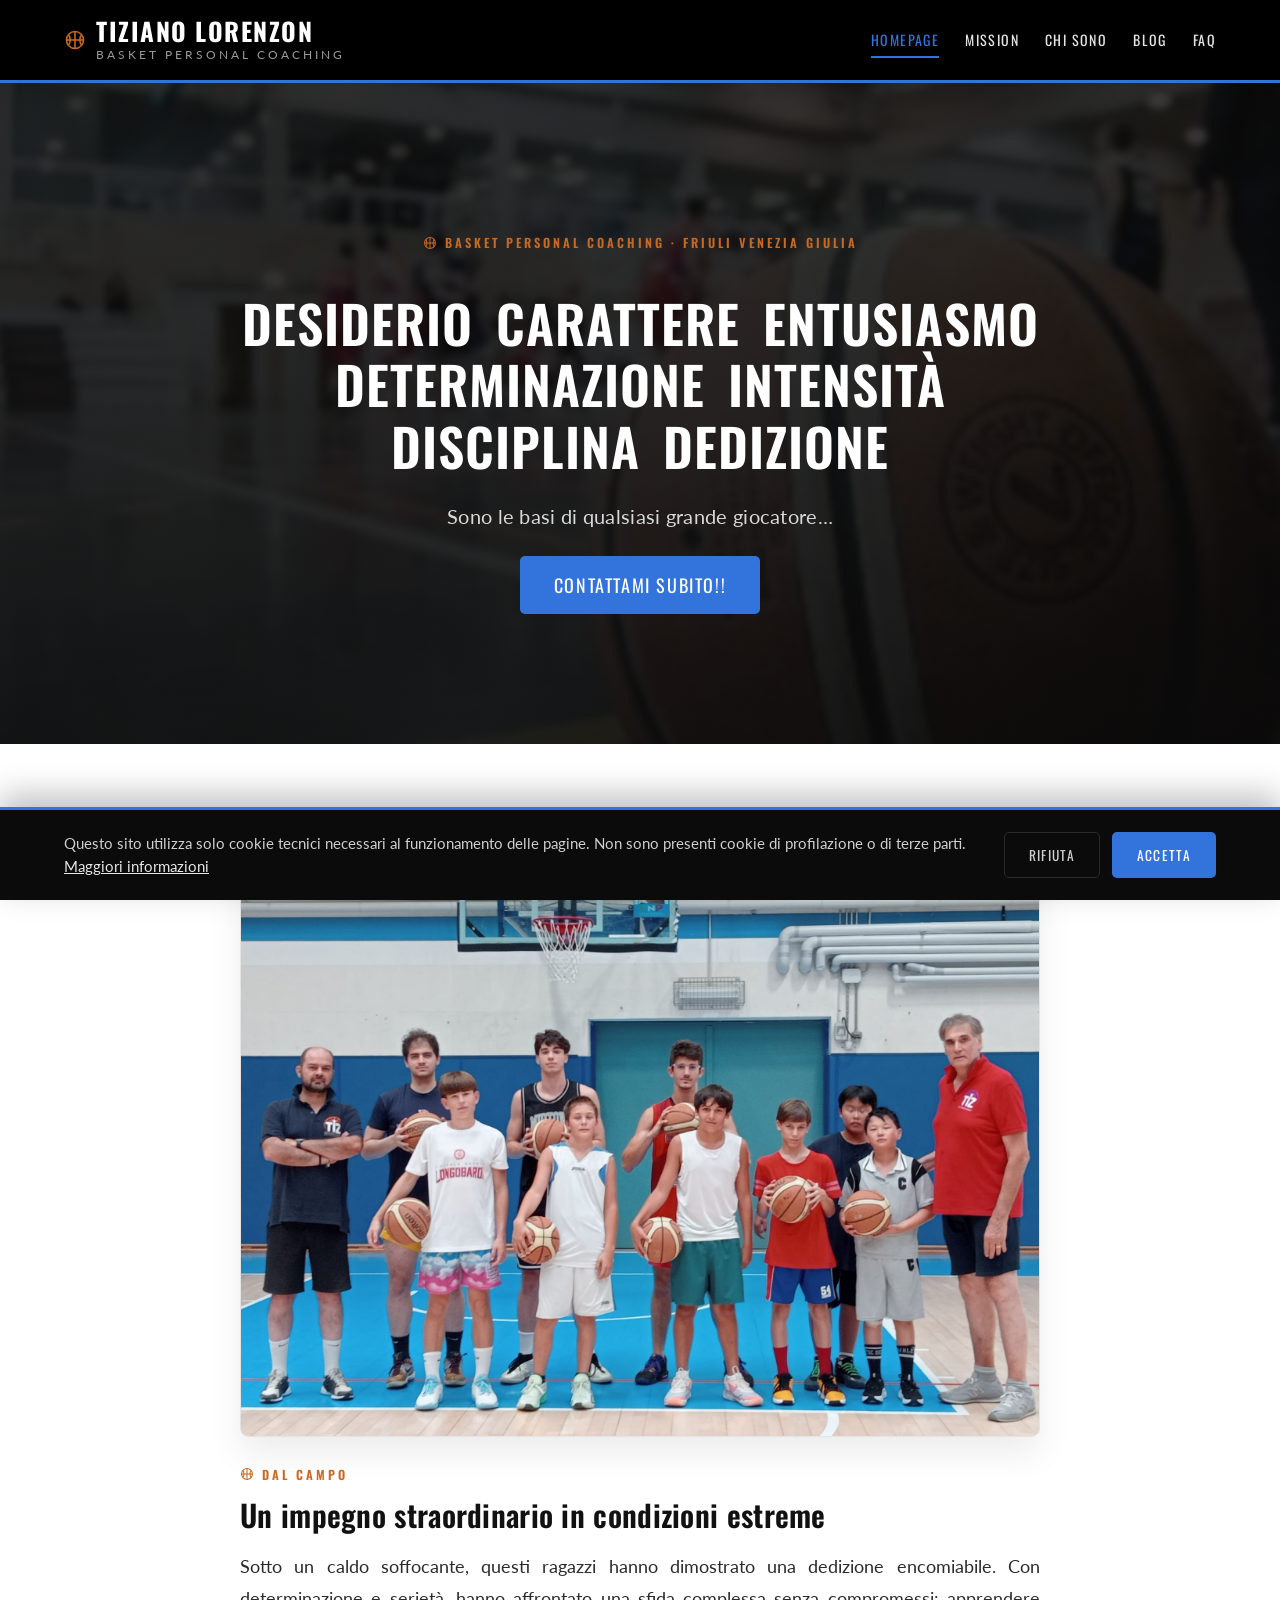
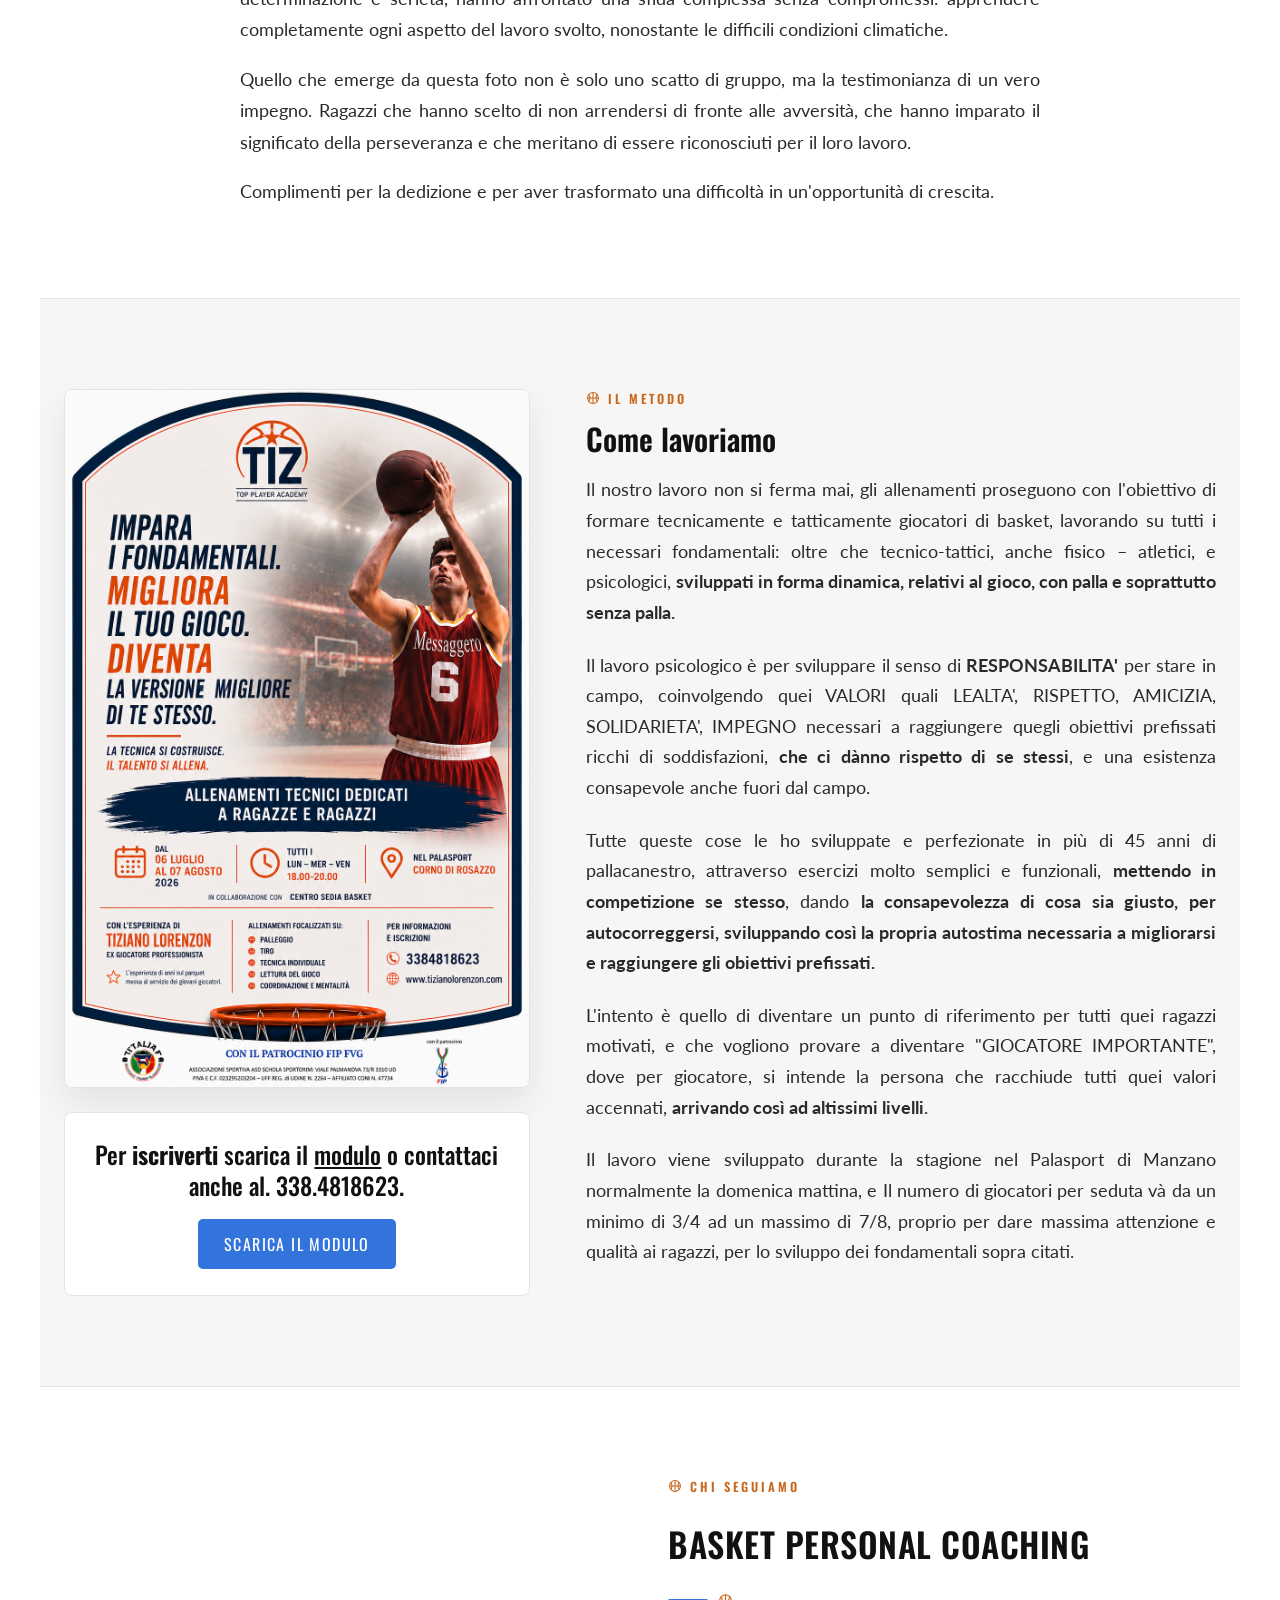
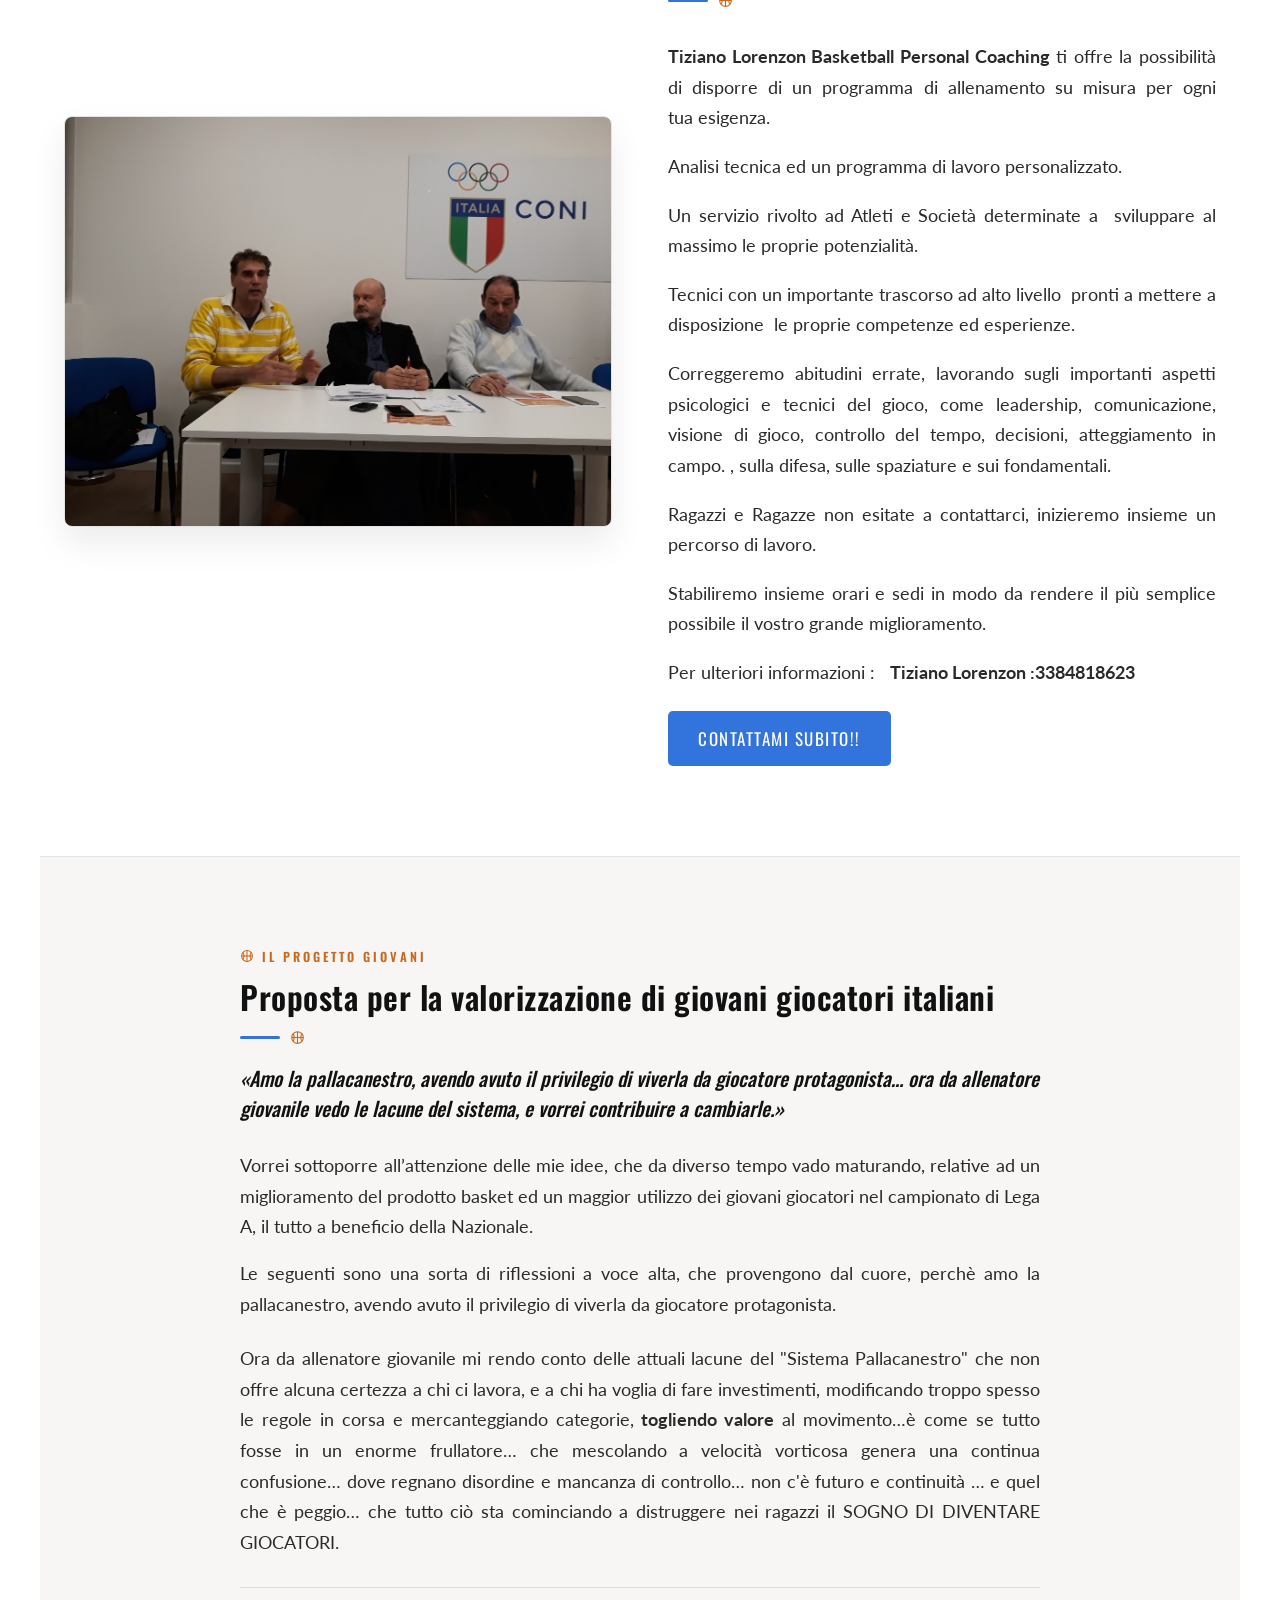
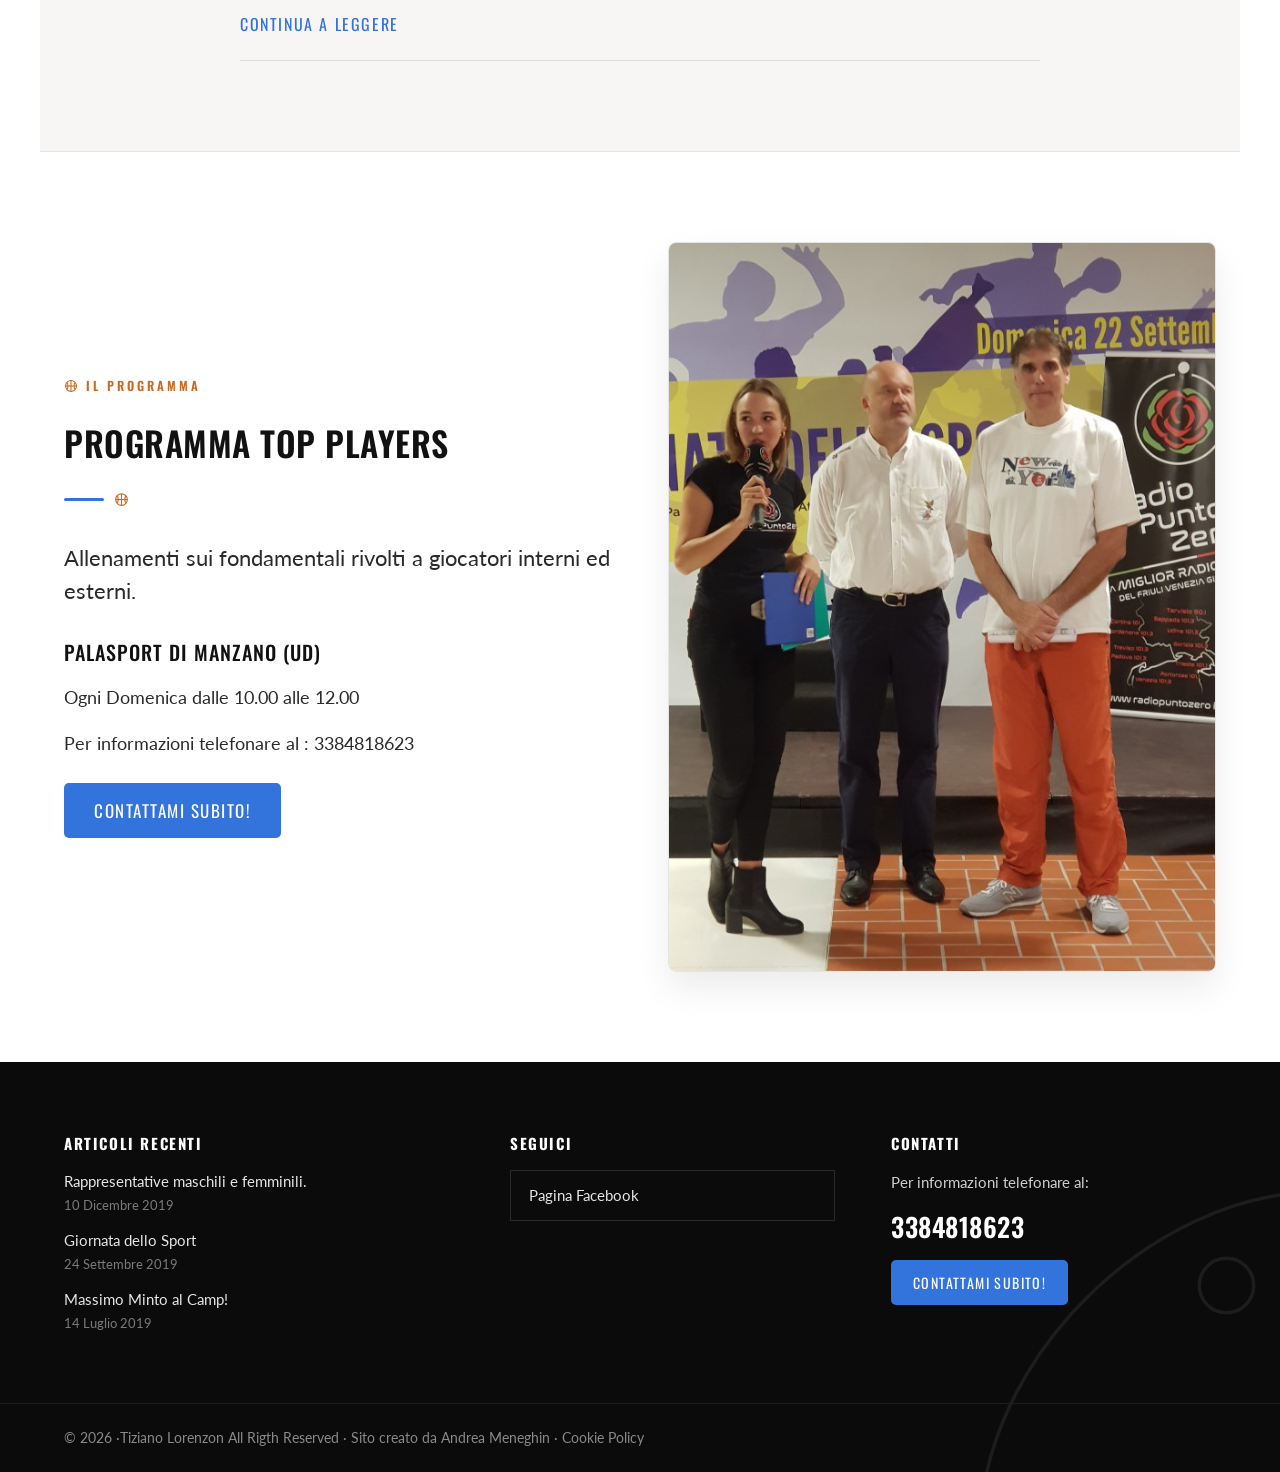
==== commit cda7d25b: "Add cookie consent banner and cookie policy page Adds a sober bottom banner (site colors: dark bg, b" ====
--- a/index.html
+++ b/index.html
@@ -199,10 +199,21 @@
     </div>
     <footer style="position:relative;border-top:1px solid #1e1e1e">
       <div style="max-width:1200px;margin:0 auto;padding:26px 24px;font-size:13.5px;color:#8a8a8a">
-        <p style="margin:0">&#x000A9;&nbsp;2026 &middot;Tiziano Lorenzon All Rigth Reserved &middot; <a class="hv1" href="http://mydomain.com/" style="color:#8a8a8a">Andrea Meneghin</a></p>
+        <p style="margin:0">&#x000A9;&nbsp;2026 &middot;Tiziano Lorenzon All Rigth Reserved &middot; Sito creato da Andrea Meneghin &middot; <a class="hv1" href="cookie-policy.html" style="color:#8a8a8a">Cookie Policy</a></p>
       </div>
     </footer>
   </div>
 </div>
+
+<div id="tl-cookie" class="tl-cookie" role="dialog" aria-live="polite" aria-label="Informativa cookie">
+  <div class="tl-cookie-inner">
+    <p class="tl-cookie-text">Questo sito utilizza solo cookie tecnici necessari al funzionamento delle pagine. Non sono presenti cookie di profilazione o di terze parti. <a href="cookie-policy.html">Maggiori informazioni</a></p>
+    <div class="tl-cookie-actions">
+      <button id="tl-cookie-reject" class="tl-cookie-btn tl-cookie-reject" type="button">Rifiuta</button>
+      <button id="tl-cookie-accept" class="tl-cookie-btn tl-cookie-accept" type="button">Accetta</button>
+    </div>
+  </div>
+</div>
+<script src="assets/cookie-consent.js"></script>
 </body>
 </html>
--- a/assets/site.css
+++ b/assets/site.css
@@ -81,3 +81,21 @@
 .hv3:hover{background:var(--tl-blue-dark);color:#ffffff}
 .hv4:hover{color:var(--tl-blue)}
 .hv5:hover{border:1px solid var(--tl-blue);color:#ffffff}
+
+/* cookie consent banner */
+.tl-cookie{position:fixed;left:0;right:0;bottom:0;z-index:200;background:#0b0b0b;border-top:3px solid var(--tl-blue);box-shadow:0 -12px 30px rgba(0,0,0,0.25);transform:translateY(120%);transition:transform .4s ease}
+.tl-cookie.tl-cookie-show{transform:translateY(0)}
+.tl-cookie-inner{max-width:1200px;margin:0 auto;padding:22px 24px;display:flex;align-items:center;justify-content:space-between;gap:28px;flex-wrap:wrap}
+.tl-cookie-text{flex:1 1 420px;margin:0;font-size:14.5px;line-height:1.6;color:#cfcfcf}
+.tl-cookie-text a{color:#e6e6e6;text-decoration:underline}
+.tl-cookie-text a:hover{color:#ffffff}
+.tl-cookie-actions{display:flex;align-items:center;gap:12px;flex-wrap:wrap}
+.tl-cookie-btn{font-family:Oswald,sans-serif;font-size:13.5px;letter-spacing:1.3px;text-transform:uppercase;padding:12px 24px;border-radius:5px;cursor:pointer;border:1px solid transparent;background:transparent}
+.tl-cookie-accept{background:var(--tl-blue);color:#ffffff}
+.tl-cookie-accept:hover{background:var(--tl-blue-dark)}
+.tl-cookie-reject{color:#cfcfcf;border-color:#2a2a2a}
+.tl-cookie-reject:hover{color:#ffffff;border-color:#ffffff}
+@media (max-width:640px){
+  .tl-cookie-inner{padding:18px 20px}
+  .tl-cookie-actions{width:100%;justify-content:flex-start}
+}
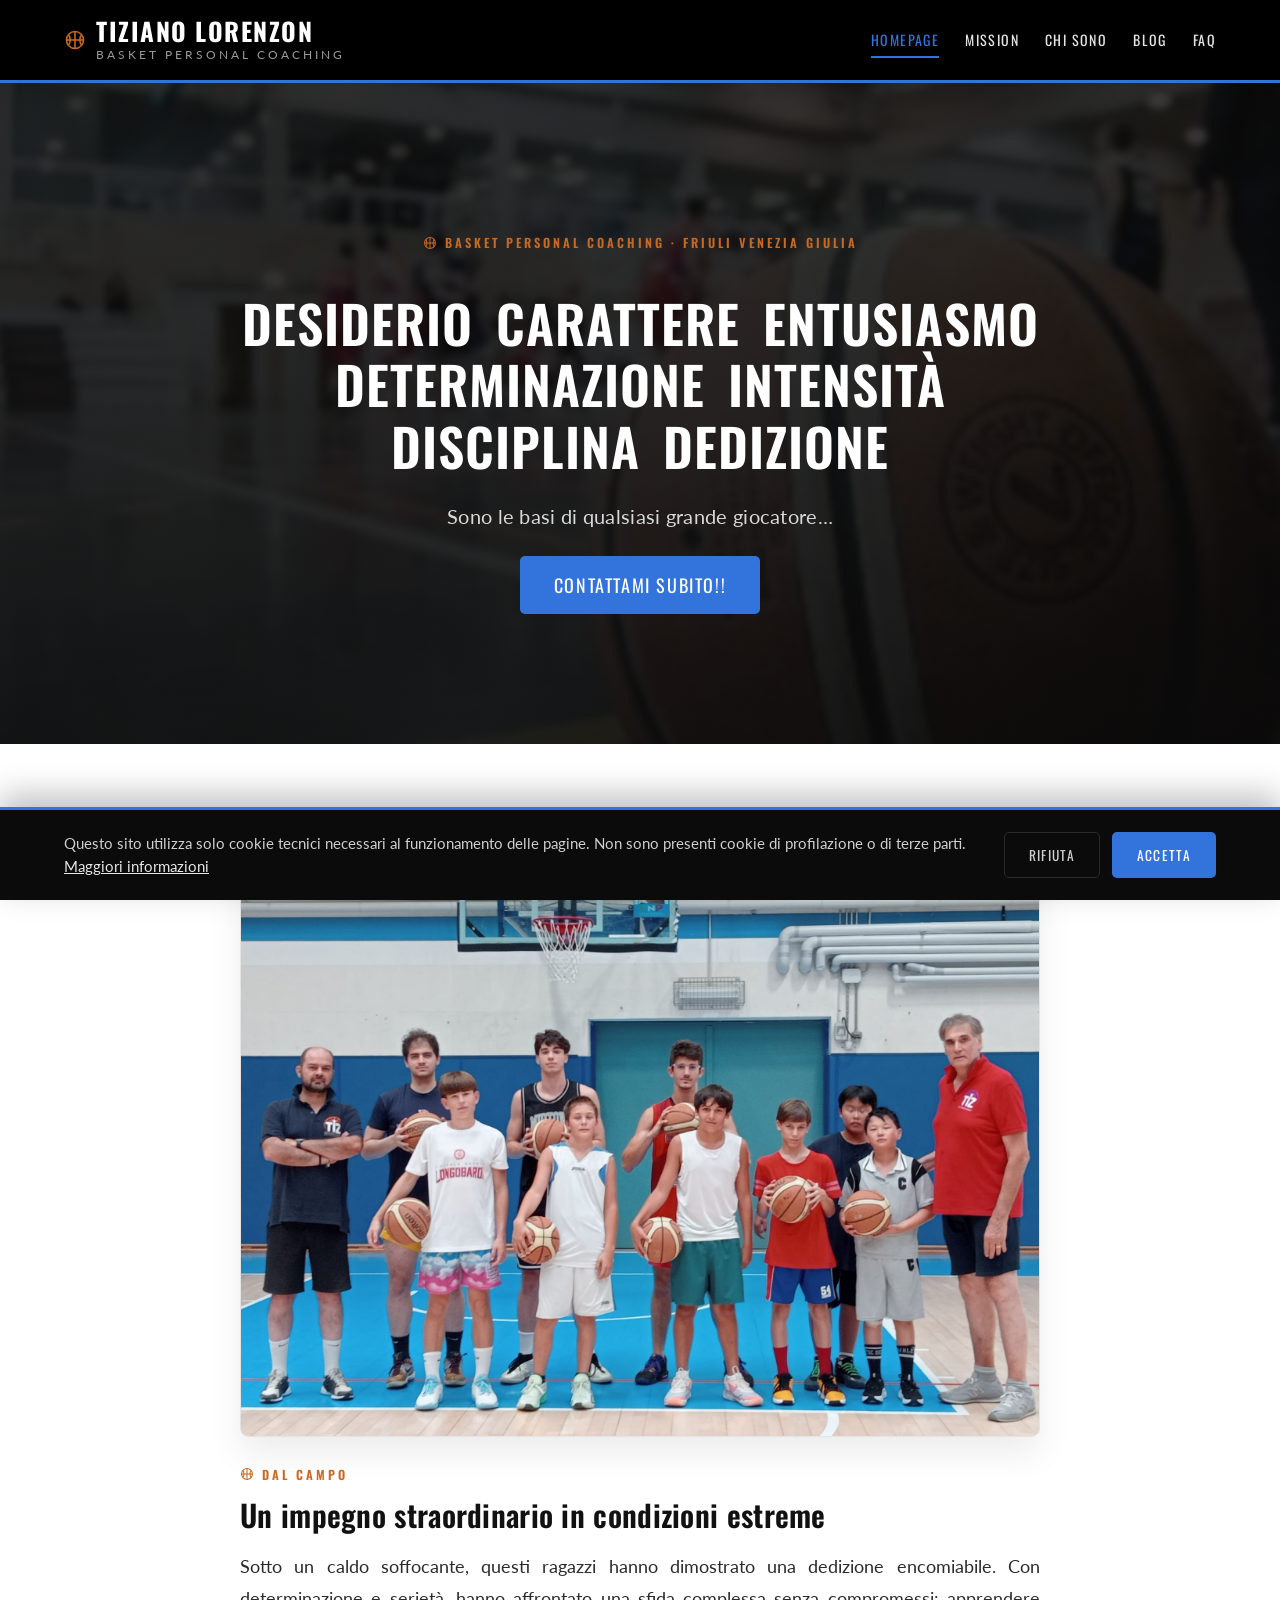
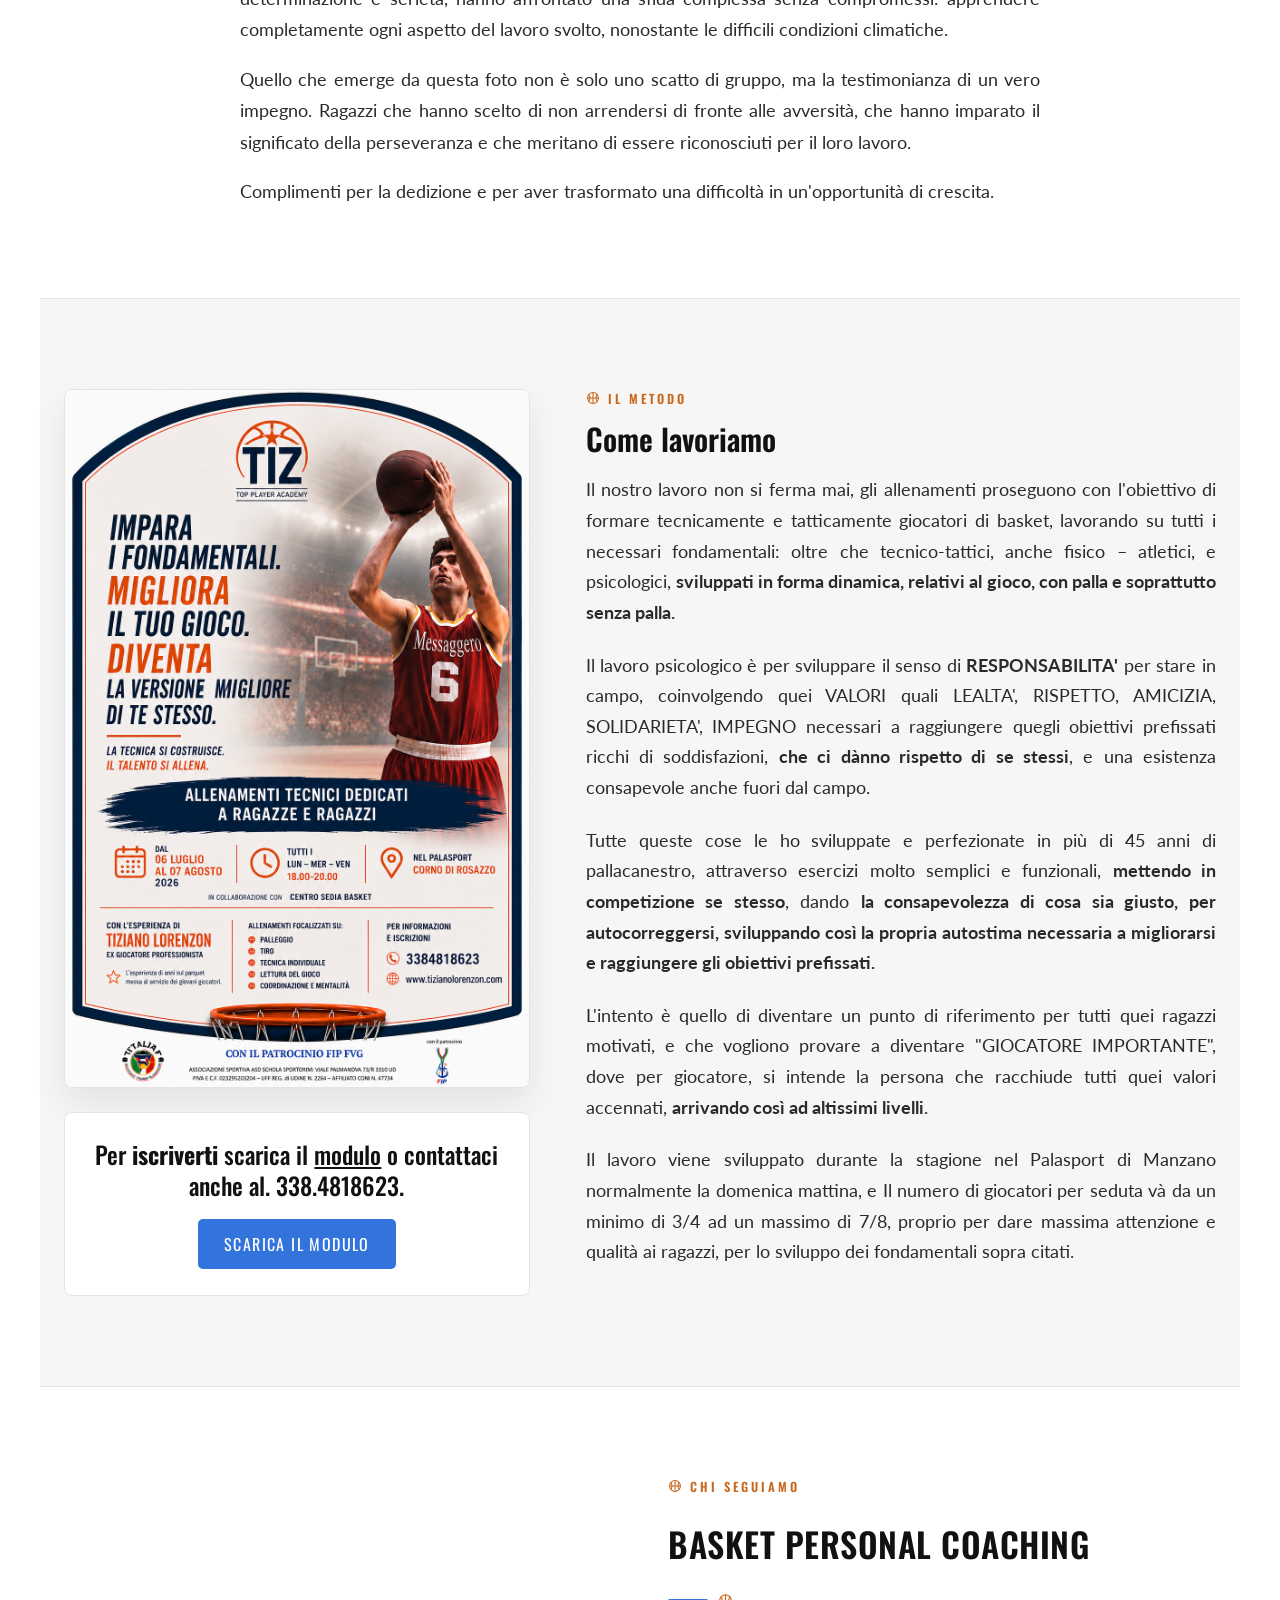
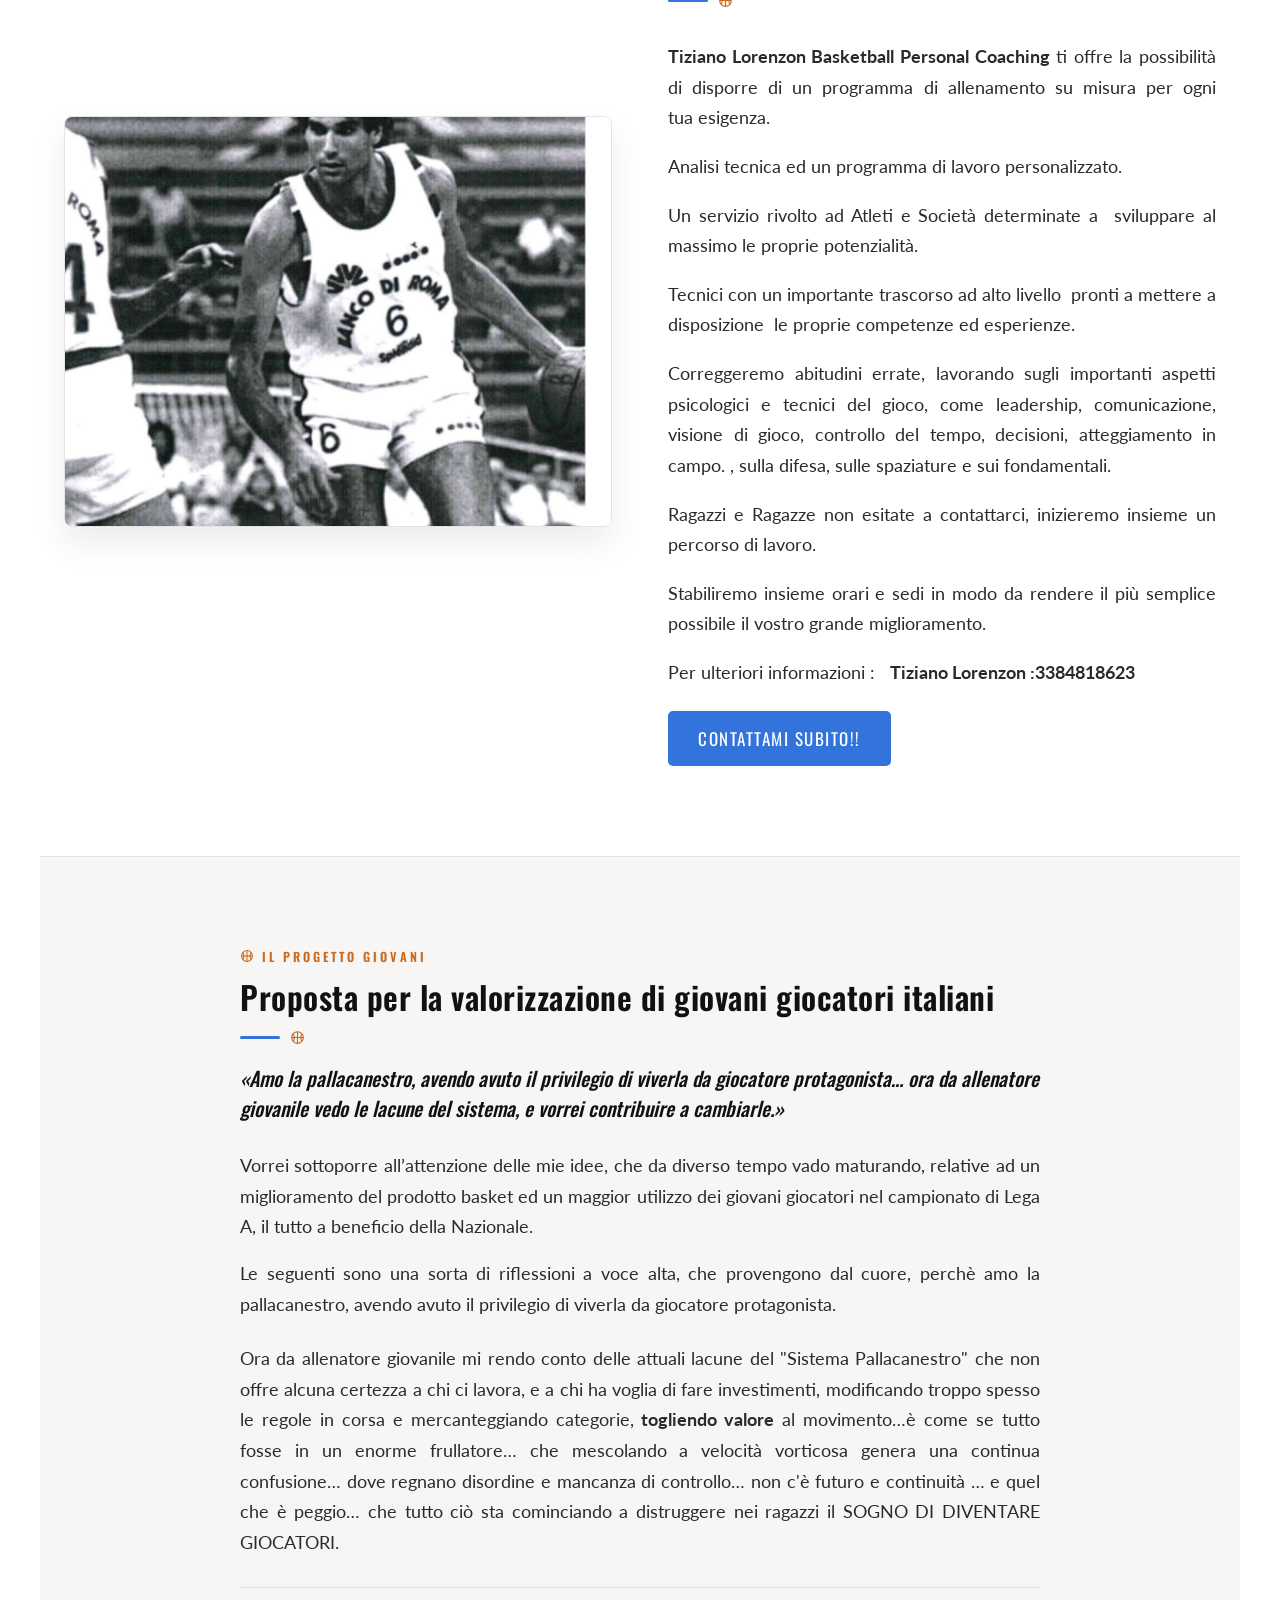
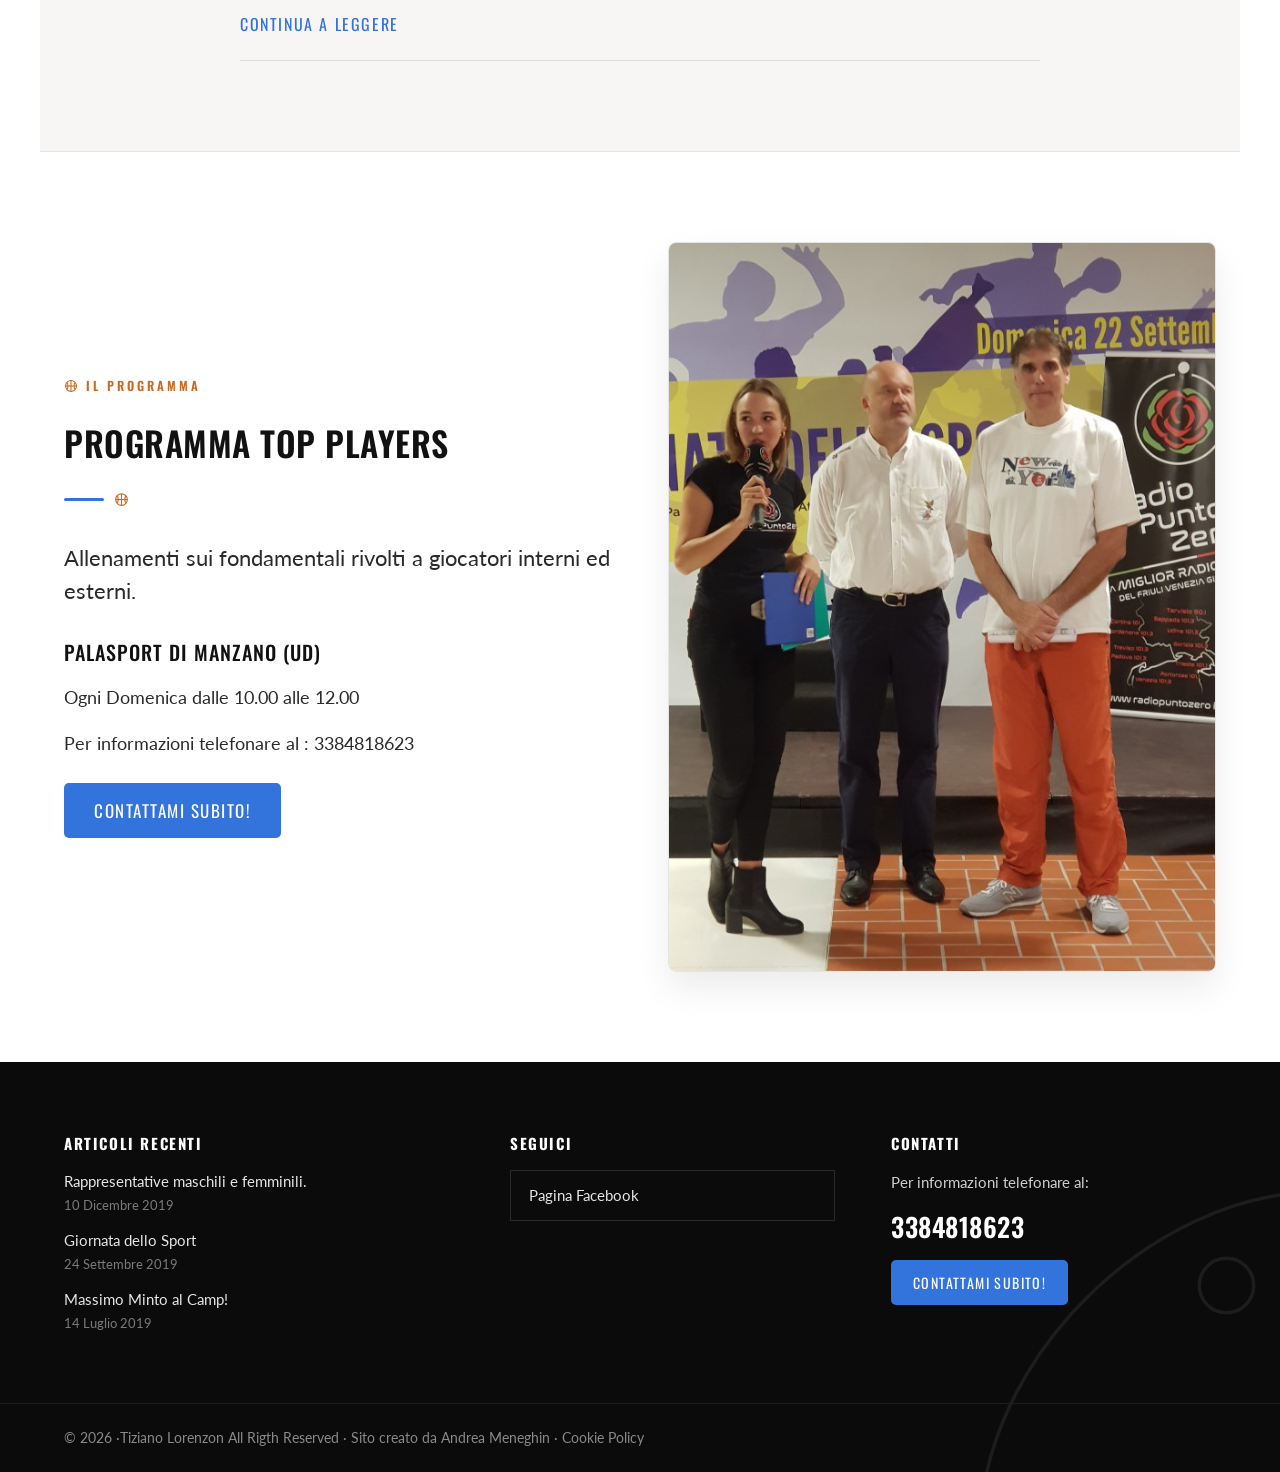
==== commit e43e930f: "Swap "Chi seguiamo" image for Tiz-4 Co-Authored-By: Claude Sonnet 5 <noreply@anthropic.com>" ====
--- a/index.html
+++ b/index.html
@@ -21,7 +21,7 @@
 <link rel="preconnect" href="https://fonts.googleapis.com"/>
 <link rel="preconnect" href="https://fonts.gstatic.com" crossorigin/>
 <link href="https://fonts.googleapis.com/css2?family=Oswald:wght@400;500;600;700&family=Lato:ital,wght@0,400;0,700;1,400&display=swap" rel="stylesheet"/>
-<link href="assets/site.css" rel="stylesheet"/>
+<link href="assets/site.css?v=2" rel="stylesheet"/>
 </head>
 <body>
 <div style="width:100%;background:#ffffff">
@@ -96,7 +96,7 @@
 
   <section class="tl-pad" style="max-width:1200px;margin:0 auto;padding:90px 24px">
     <div class="tl-2col" style="display:grid;grid-template-columns:1fr 1fr;gap:56px;align-items:center">
-      <img class="tl-frame" src="uploads/TIZ-b-1.jpg" alt="Allenamento di Basket Personal Coaching" width="600" height="450" style="width:100%;height:auto;aspect-ratio:600/450;object-fit:cover"/>
+      <img class="tl-frame" src="uploads/Tiz-4.jpg" alt="Allenamento di Basket Personal Coaching" width="600" height="450" style="width:100%;height:auto;aspect-ratio:600/450;object-fit:cover"/>
       <div style="display:flex;flex-direction:column;gap:16px">
         <span class="tl-eyebrow"><svg viewBox="0 0 24 24" fill="none" stroke="currentColor" stroke-width="1.8" aria-hidden="true"><circle cx="12" cy="12" r="9.3"/><path d="M12 2.7v18.6"/><path d="M2.7 12h18.6"/><path d="M4.7 5.9c2.7 2.9 2.7 9.3 0 12.2"/><path d="M19.3 5.9c-2.7 2.9-2.7 9.3 0 12.2"/></svg>Chi seguiamo</span>
         <h3 style="margin:0;font-family:Oswald,sans-serif;font-weight:600;font-size:34px;line-height:1.15;letter-spacing:0.5px;text-transform:uppercase;color:var(--tl-ink-3)">Basket Personal Coaching</h3>
@@ -214,6 +214,6 @@
     </div>
   </div>
 </div>
-<script src="assets/cookie-consent.js"></script>
+<script src="assets/cookie-consent.js?v=1"></script>
 </body>
 </html>
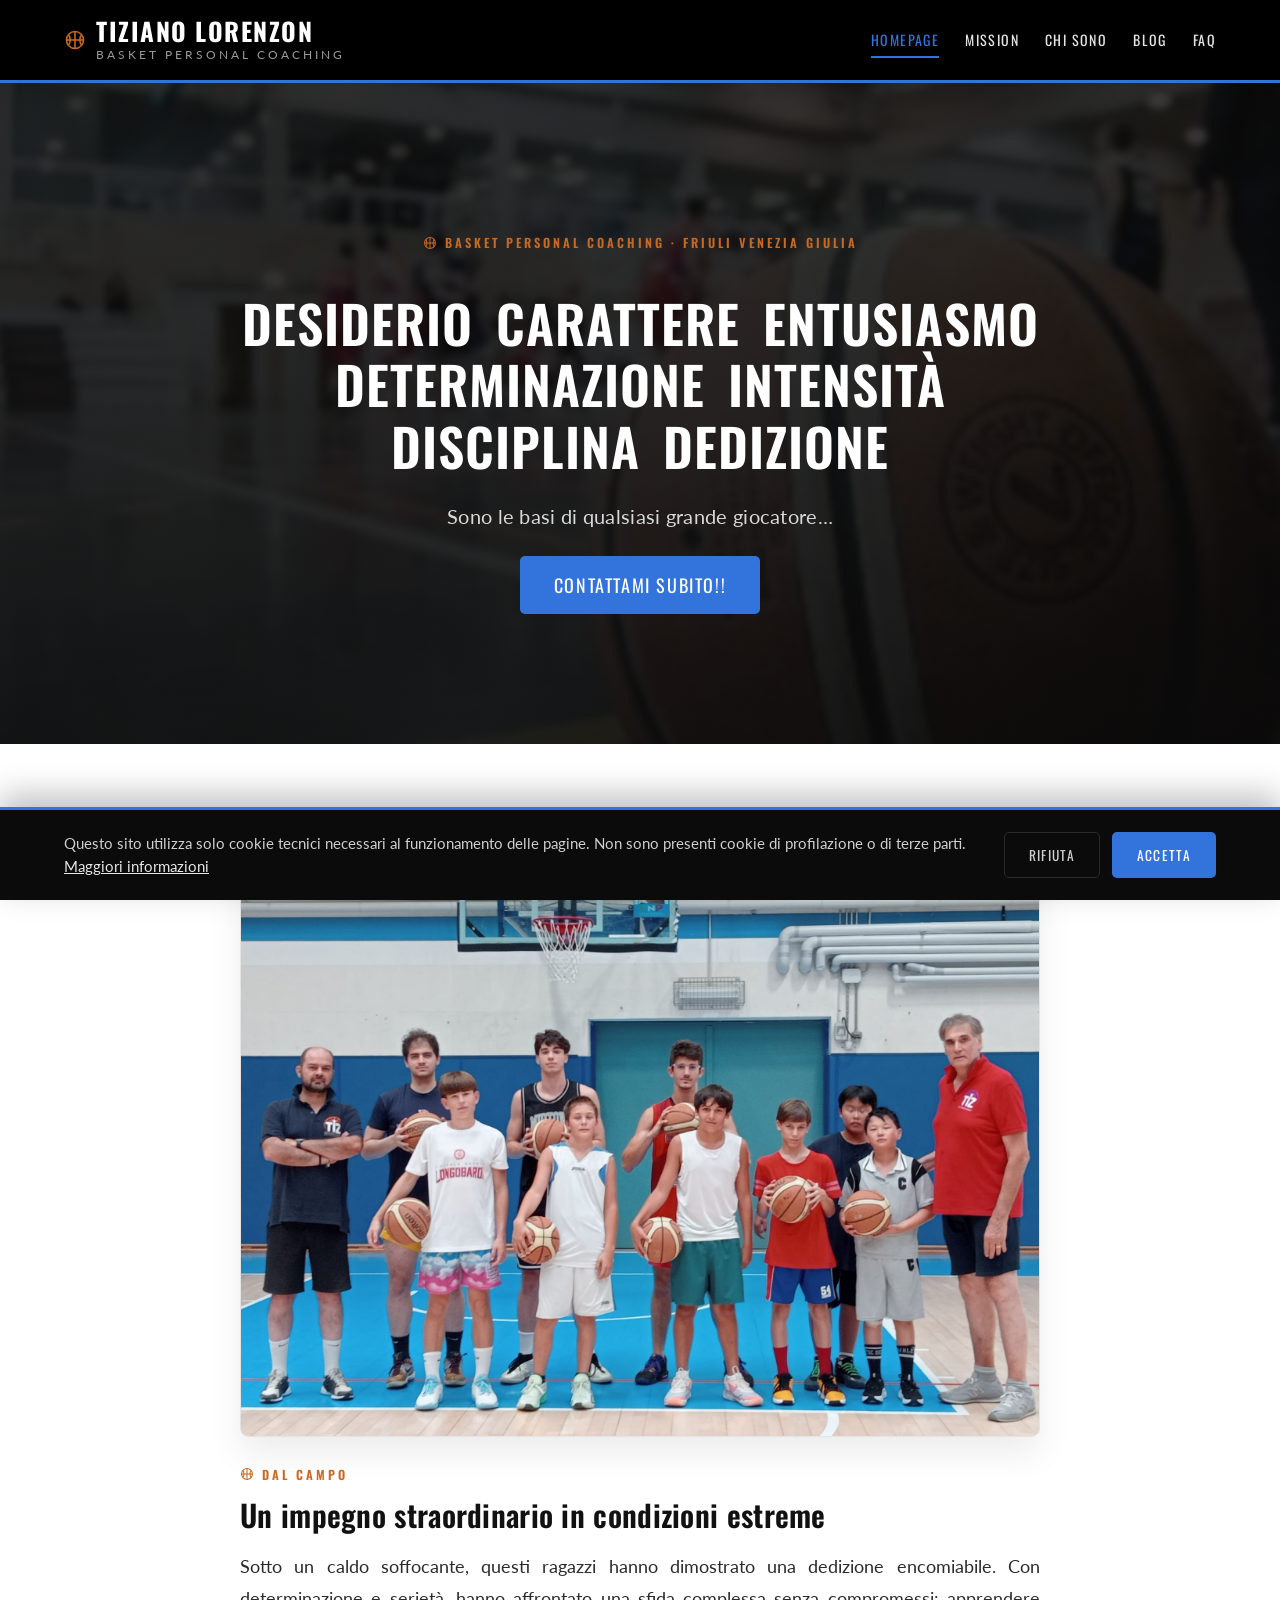
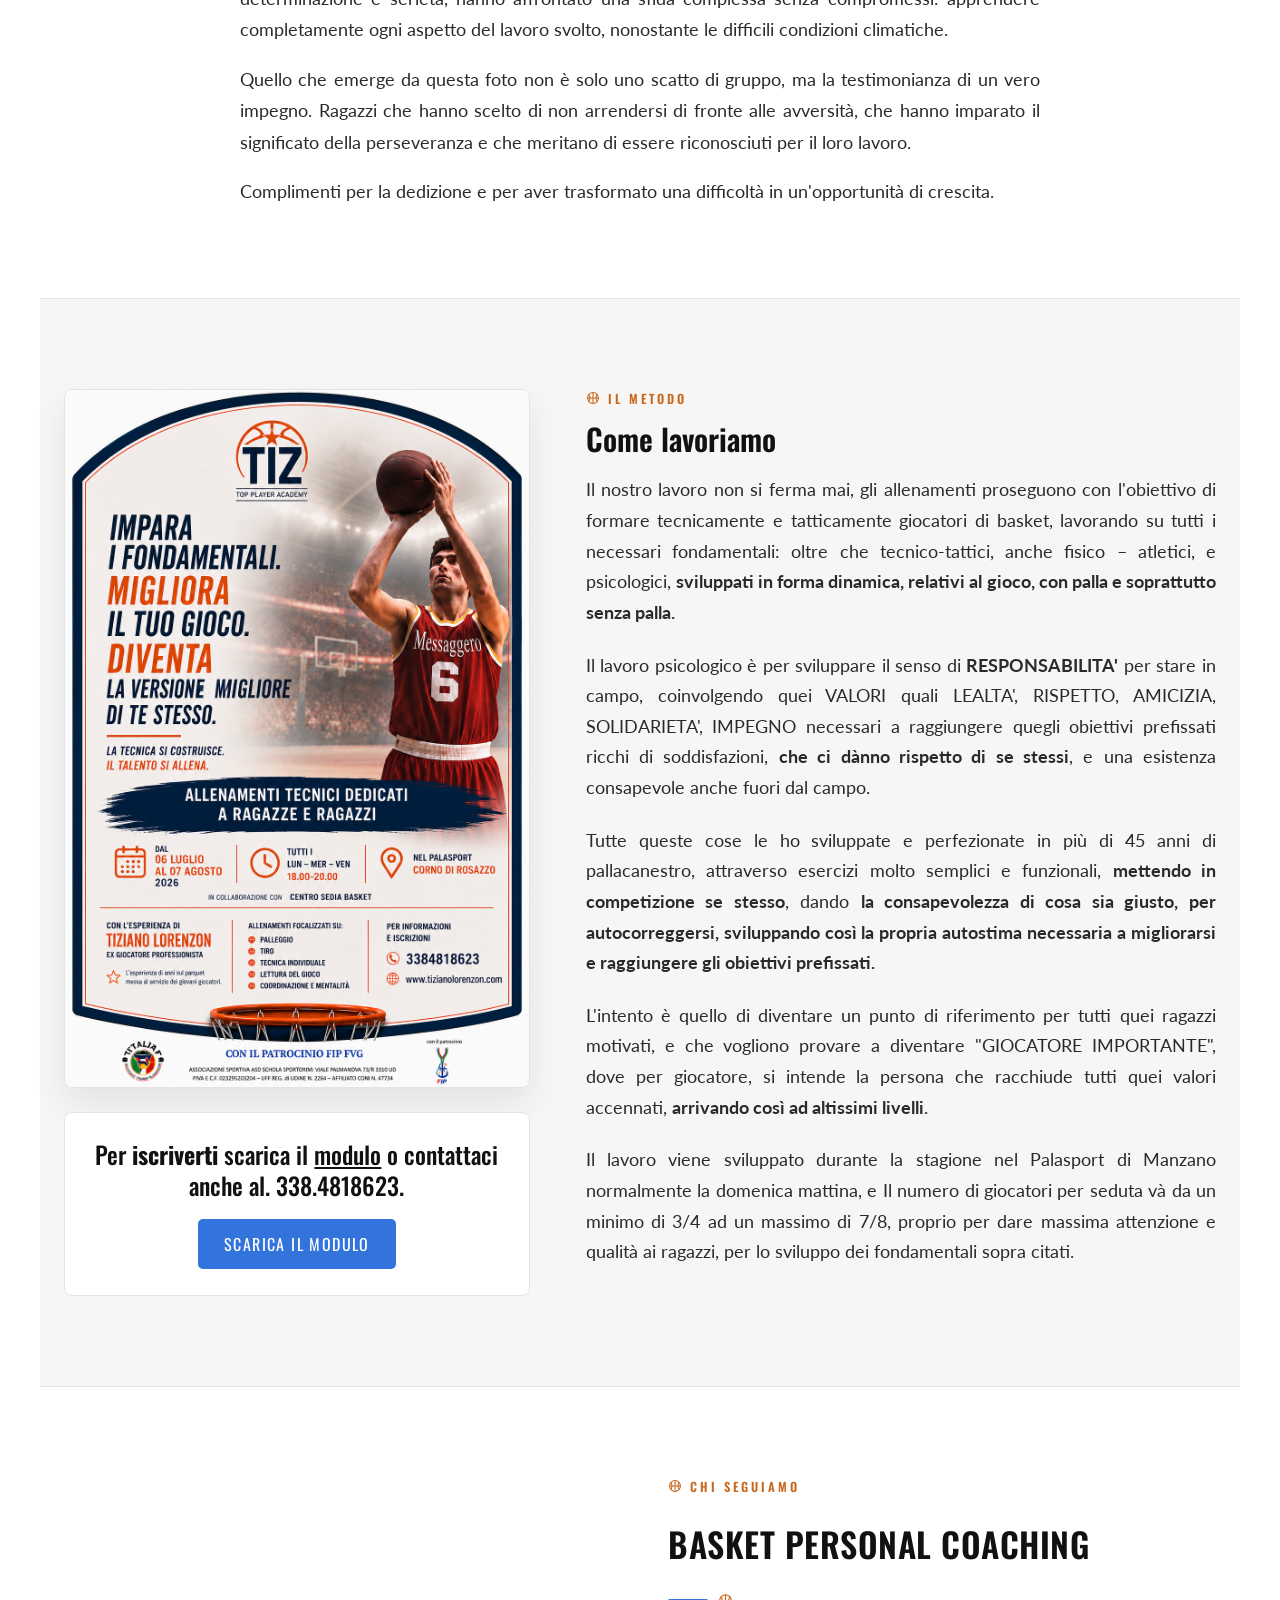
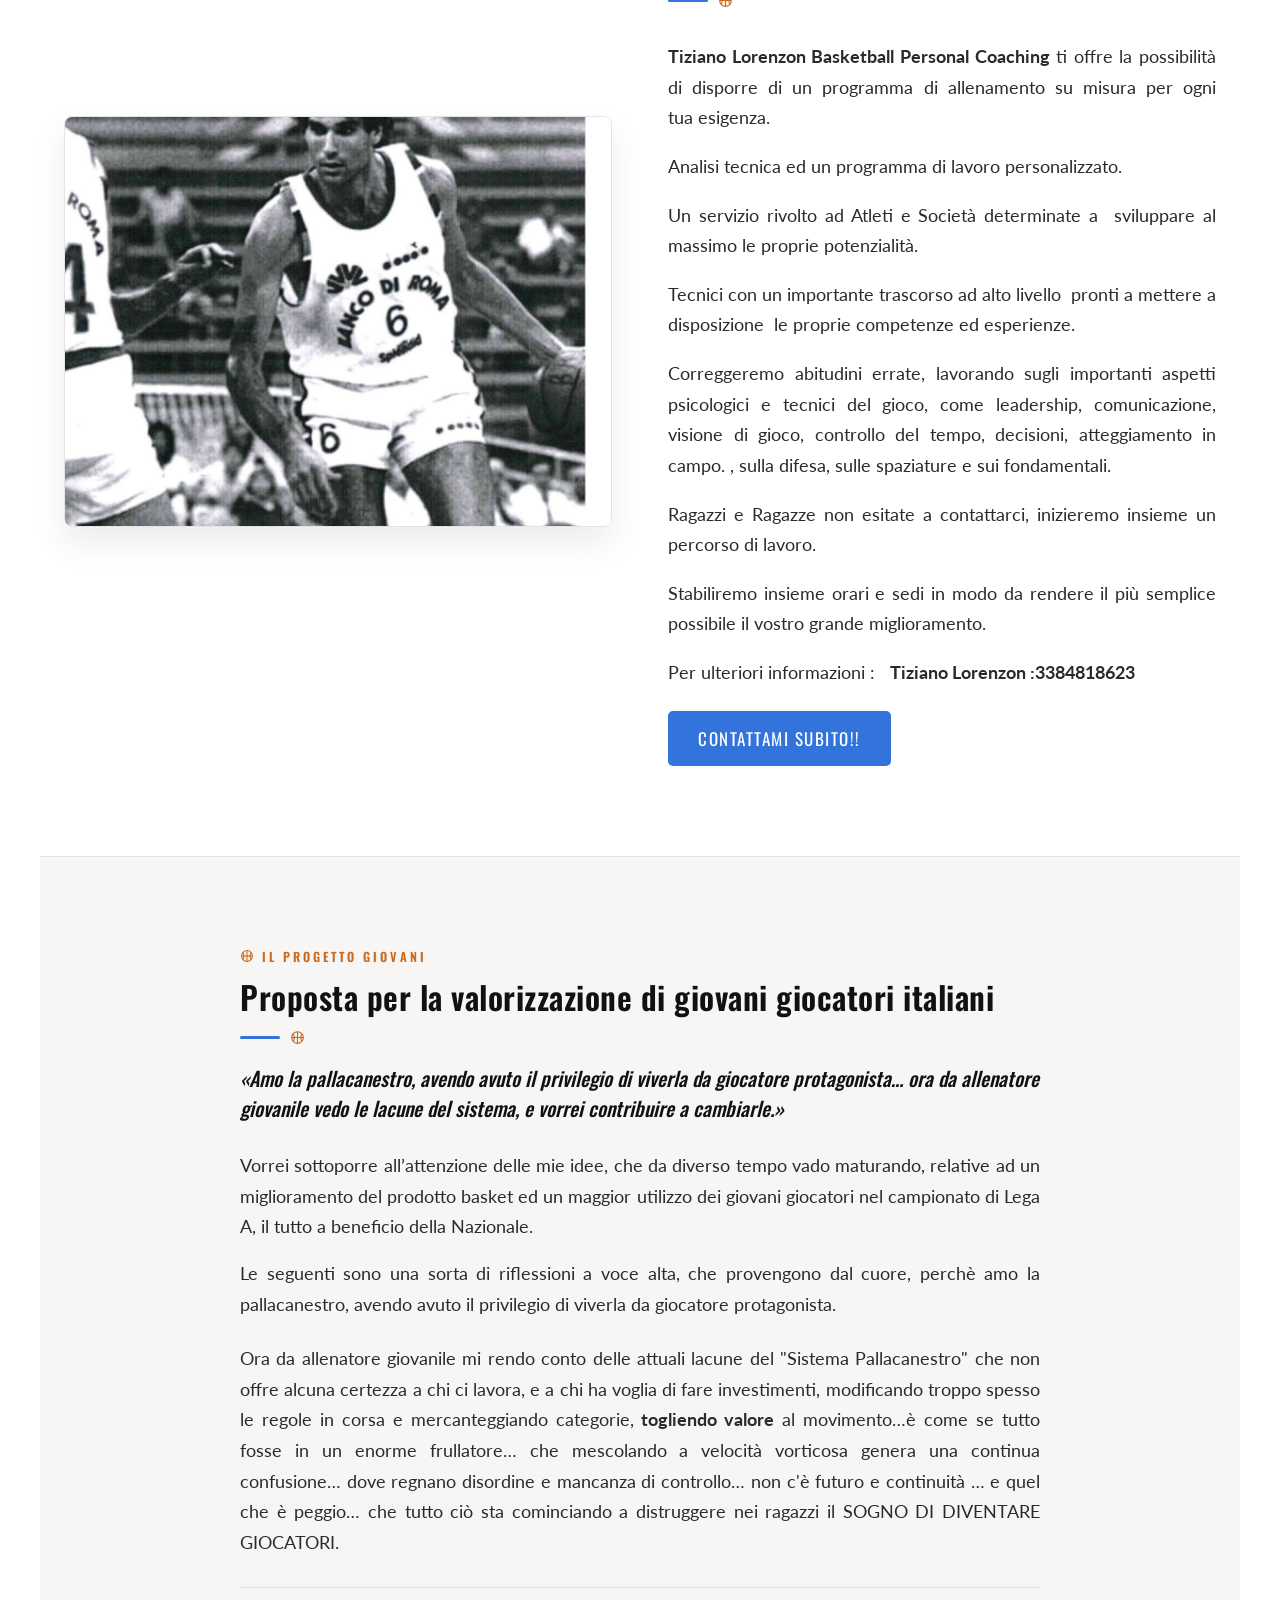
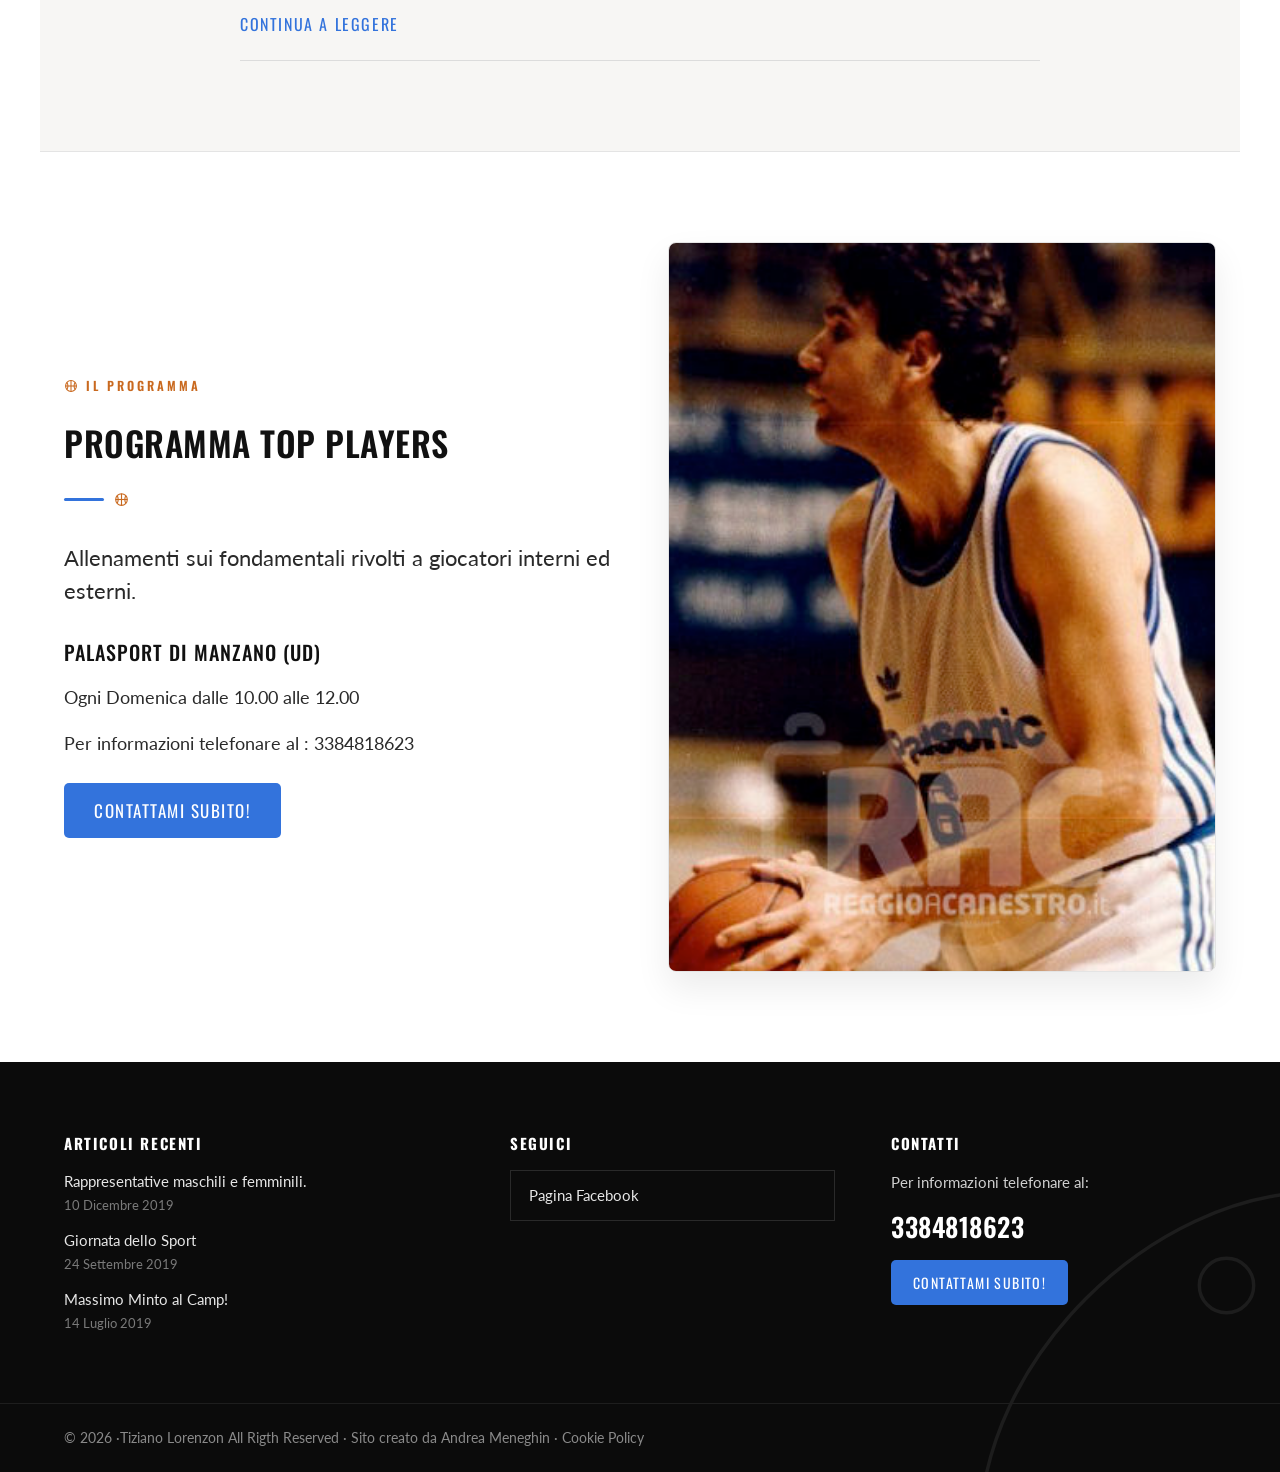
==== commit 0eeda53a: "Swap Programma Top Players image for Tiz-5" ====
--- a/index.html
+++ b/index.html
@@ -169,7 +169,7 @@
           <a class="hv3" href="mailto:basket.tiziano@gmail.com" style="background:var(--tl-blue);color:#ffffff;font-family:Oswald,sans-serif;font-size:17px;letter-spacing:1.5px;text-transform:uppercase;padding:15px 30px;border-radius:5px">Contattami subito!</a>
         </div>
       </div>
-      <img class="tl-frame" src="uploads/TIZ-b-2.jpg" alt="Programma Top Players" width="600" height="800" style="width:100%;height:auto;aspect-ratio:600/800;object-fit:cover"/>
+      <img class="tl-frame" src="uploads/Tiz-5.jpg" alt="Programma Top Players" width="600" height="800" style="width:100%;height:auto;aspect-ratio:600/800;object-fit:cover"/>
     </div>
   </section>
 
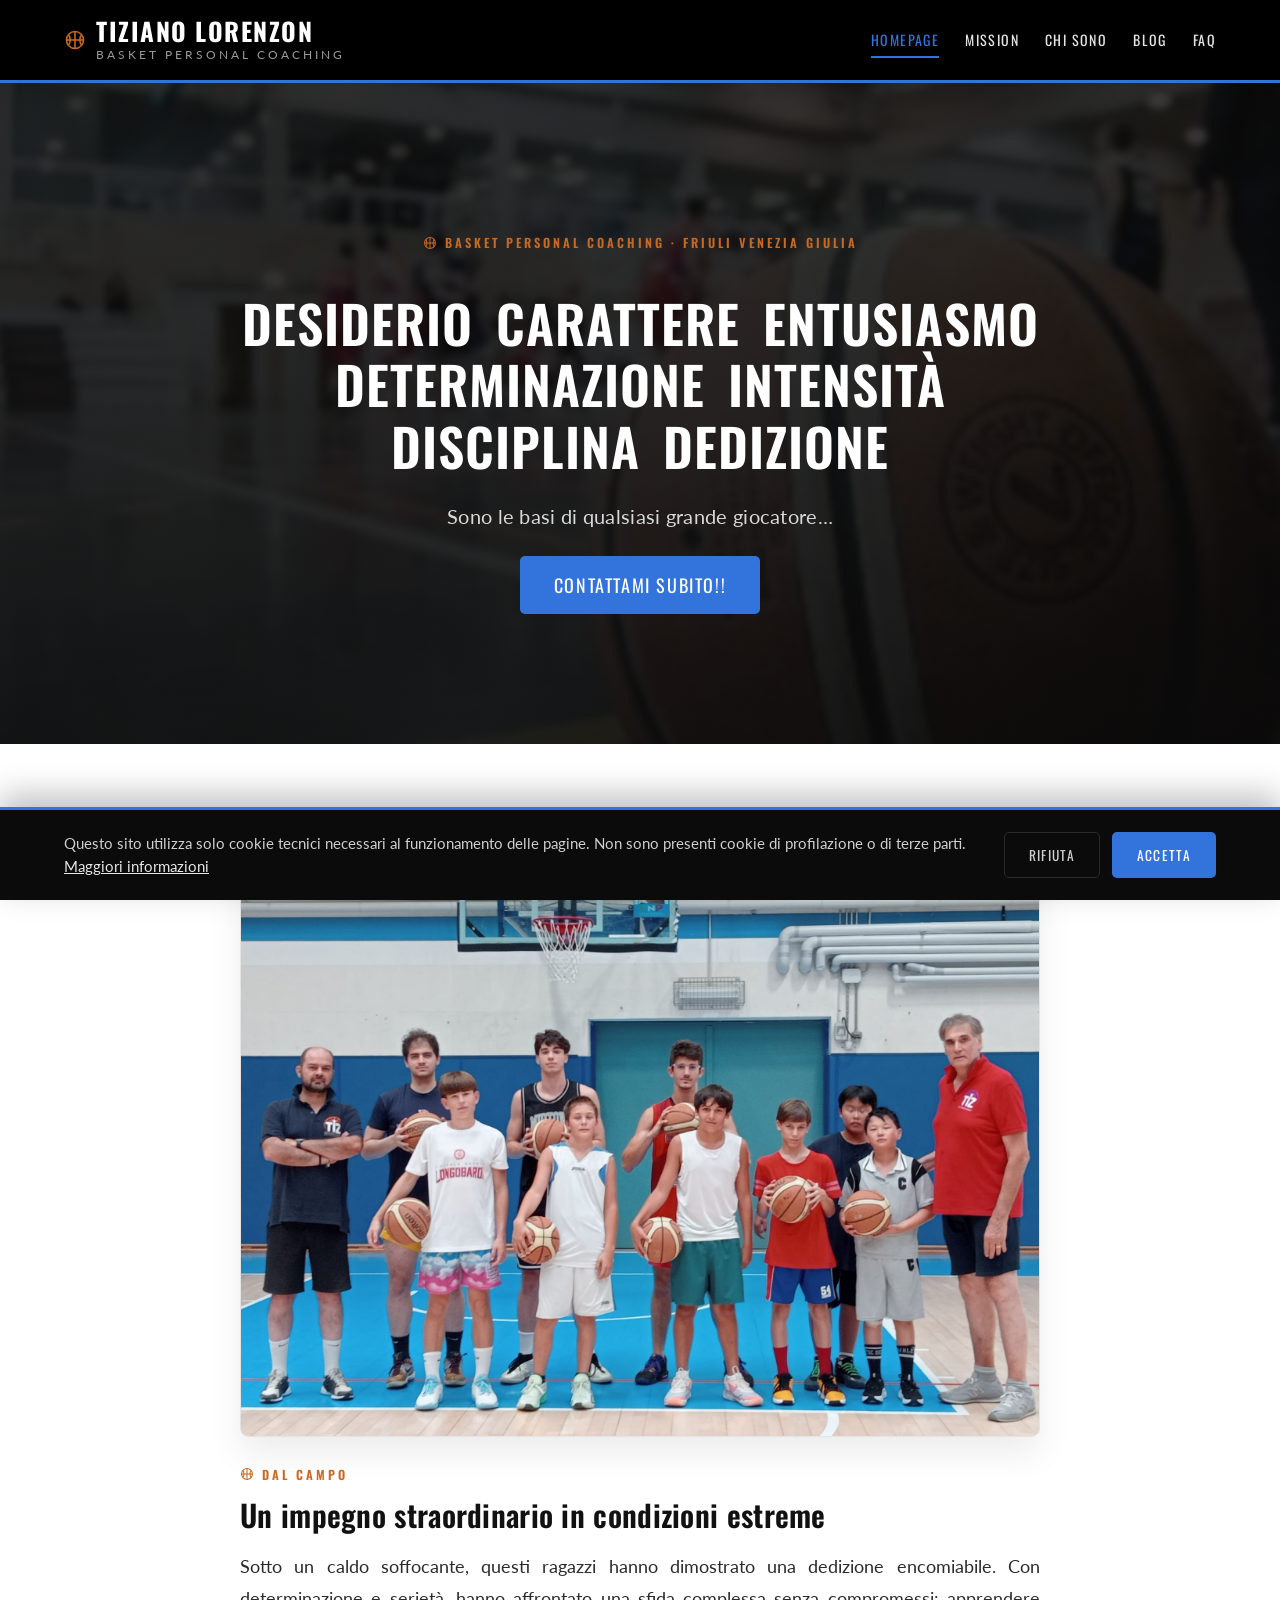
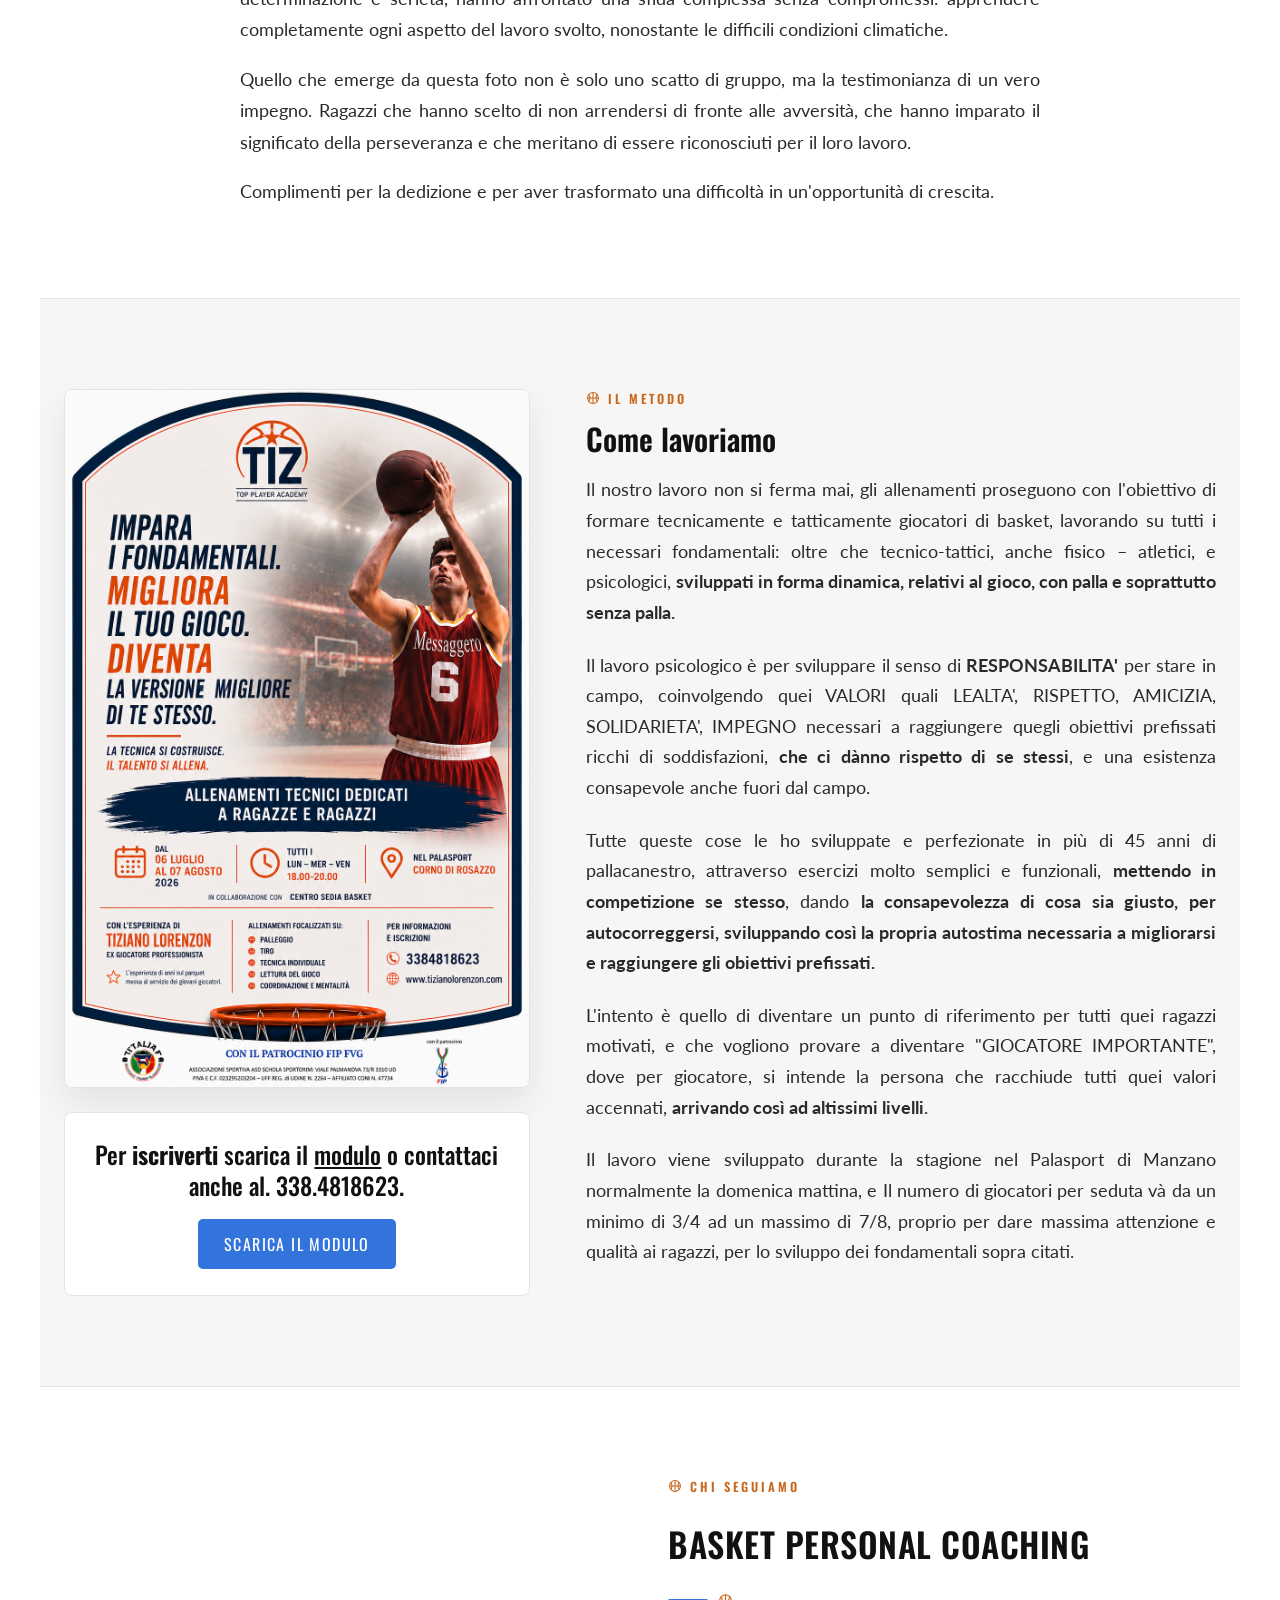
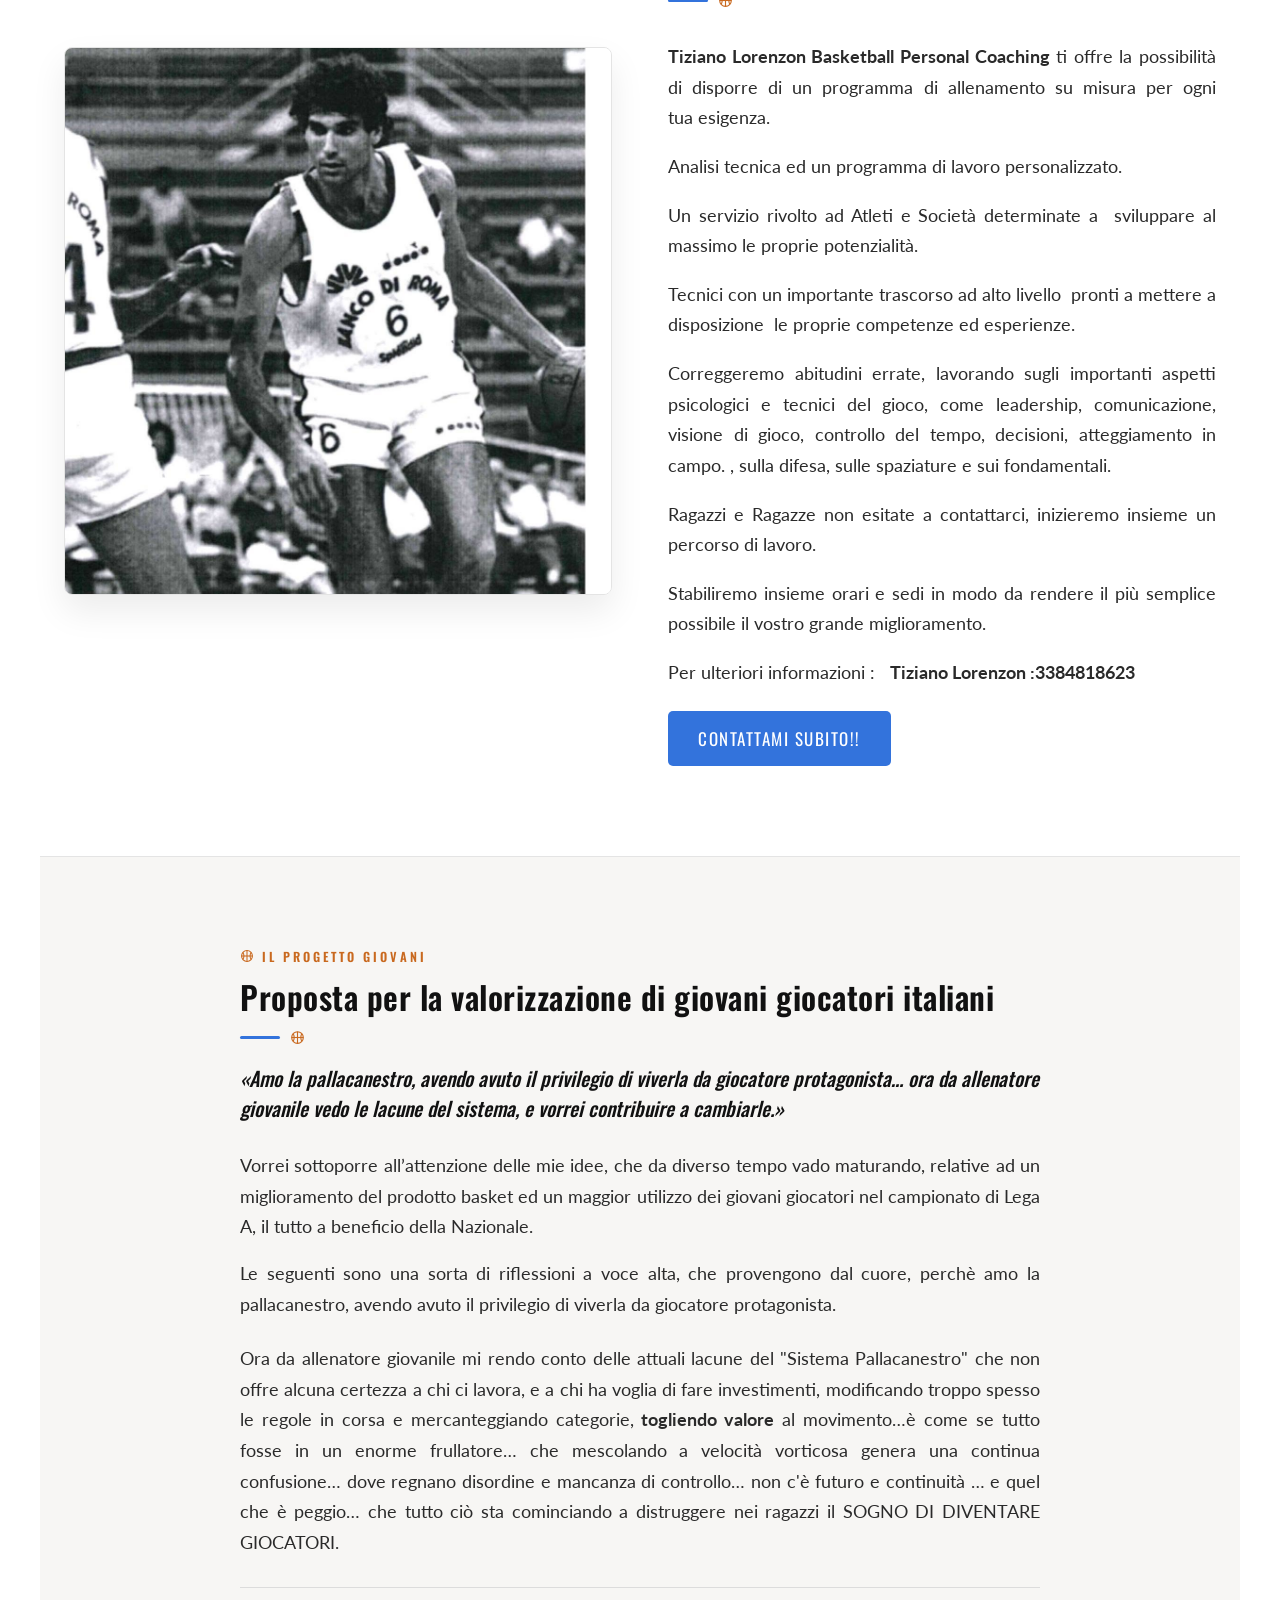
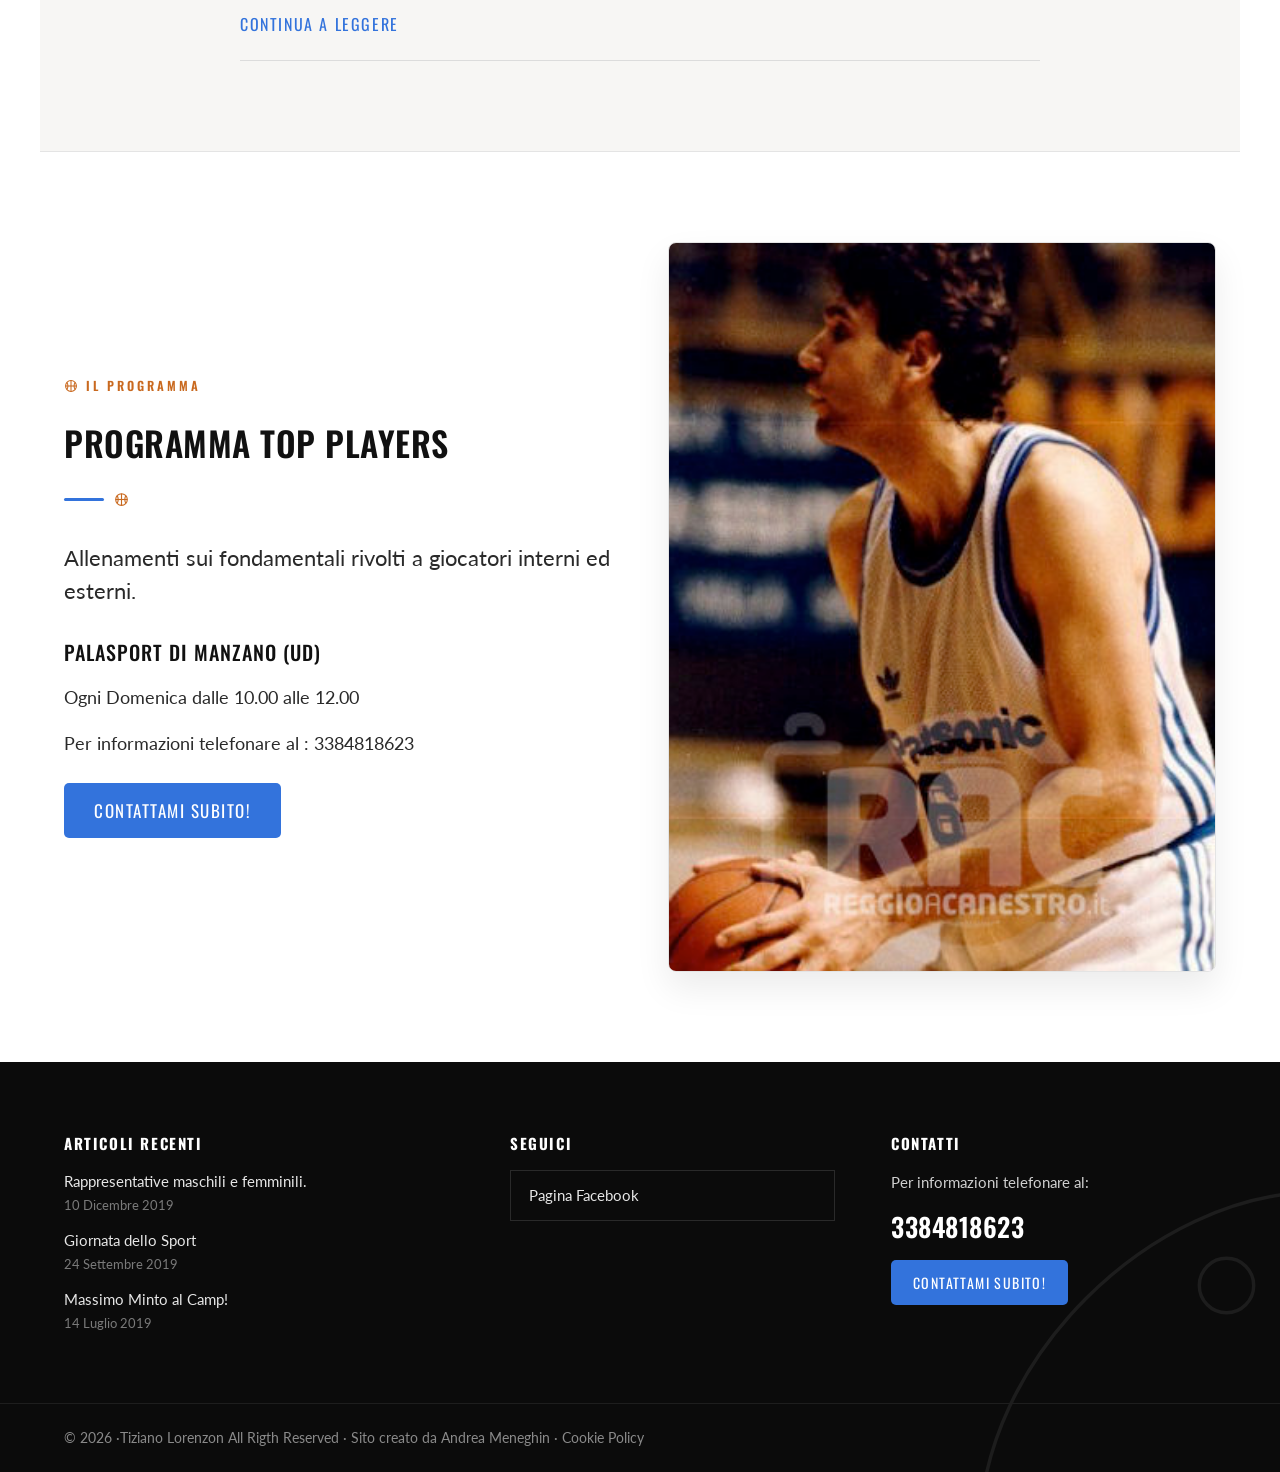
==== commit 2646984f: "dimensioni spazio foto" ====
--- a/index.html
+++ b/index.html
@@ -96,7 +96,7 @@
 
   <section class="tl-pad" style="max-width:1200px;margin:0 auto;padding:90px 24px">
     <div class="tl-2col" style="display:grid;grid-template-columns:1fr 1fr;gap:56px;align-items:center">
-      <img class="tl-frame" src="uploads/Tiz-4.jpg" alt="Allenamento di Basket Personal Coaching" width="600" height="450" style="width:100%;height:auto;aspect-ratio:600/450;object-fit:cover"/>
+      <img class="tl-frame" src="uploads/Tiz-4.jpg" alt="Allenamento di Basket Personal Coaching" width="600" height="600" style="width:100%;height:auto;aspect-ratio:1/1;object-fit:cover;object-position:top"/>
       <div style="display:flex;flex-direction:column;gap:16px">
         <span class="tl-eyebrow"><svg viewBox="0 0 24 24" fill="none" stroke="currentColor" stroke-width="1.8" aria-hidden="true"><circle cx="12" cy="12" r="9.3"/><path d="M12 2.7v18.6"/><path d="M2.7 12h18.6"/><path d="M4.7 5.9c2.7 2.9 2.7 9.3 0 12.2"/><path d="M19.3 5.9c-2.7 2.9-2.7 9.3 0 12.2"/></svg>Chi seguiamo</span>
         <h3 style="margin:0;font-family:Oswald,sans-serif;font-weight:600;font-size:34px;line-height:1.15;letter-spacing:0.5px;text-transform:uppercase;color:var(--tl-ink-3)">Basket Personal Coaching</h3>
